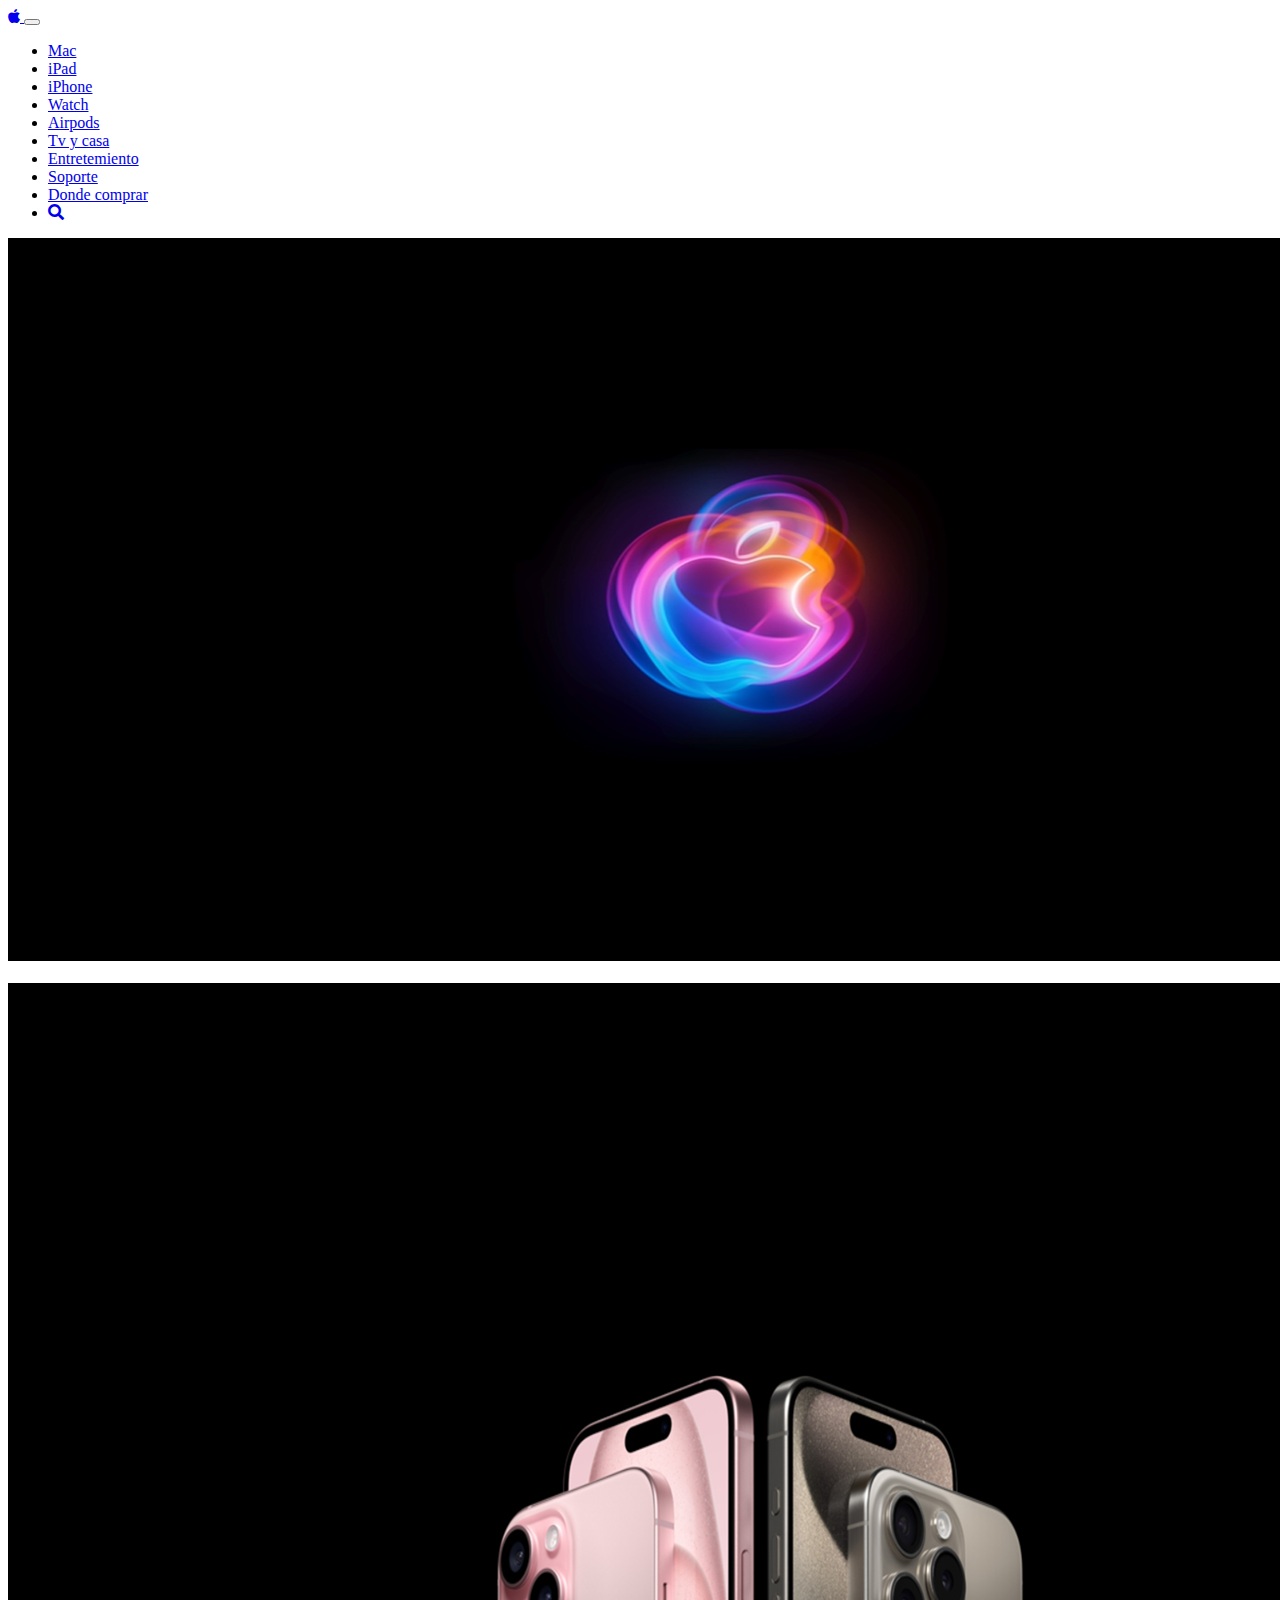
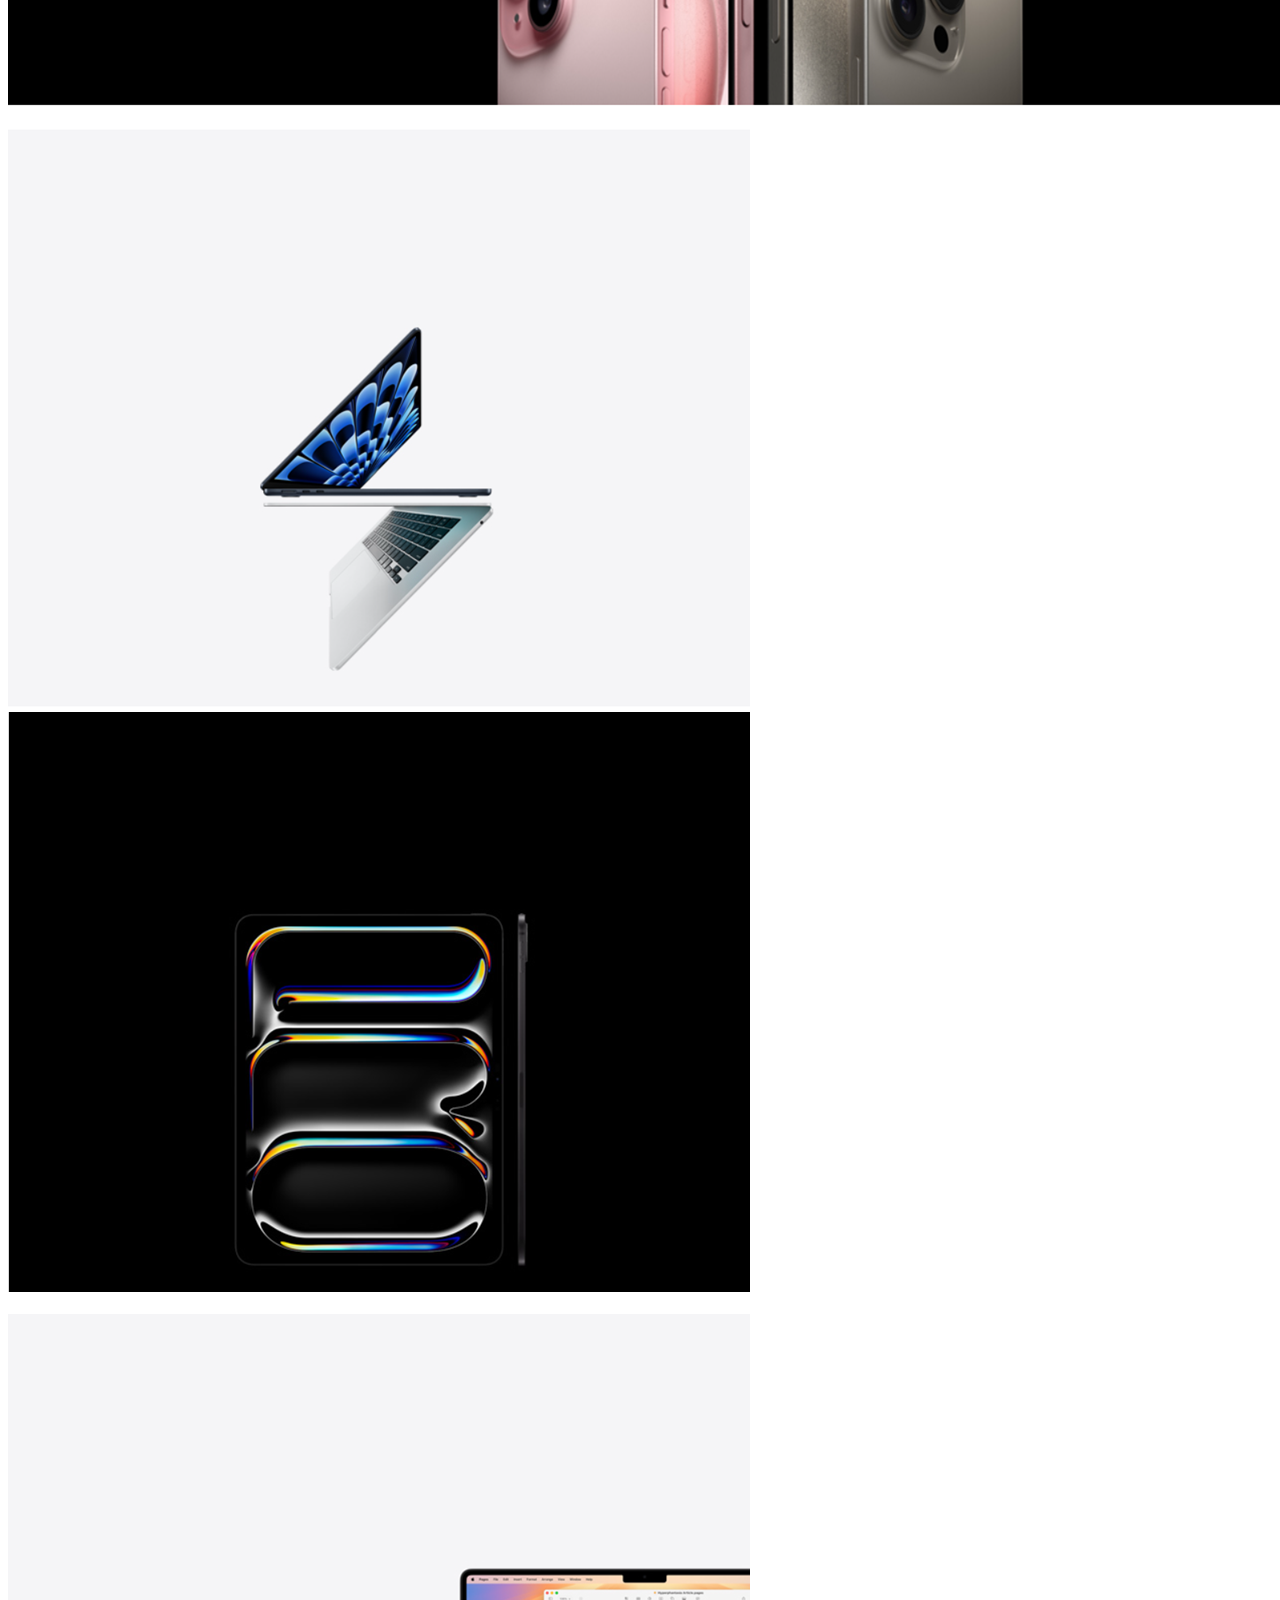
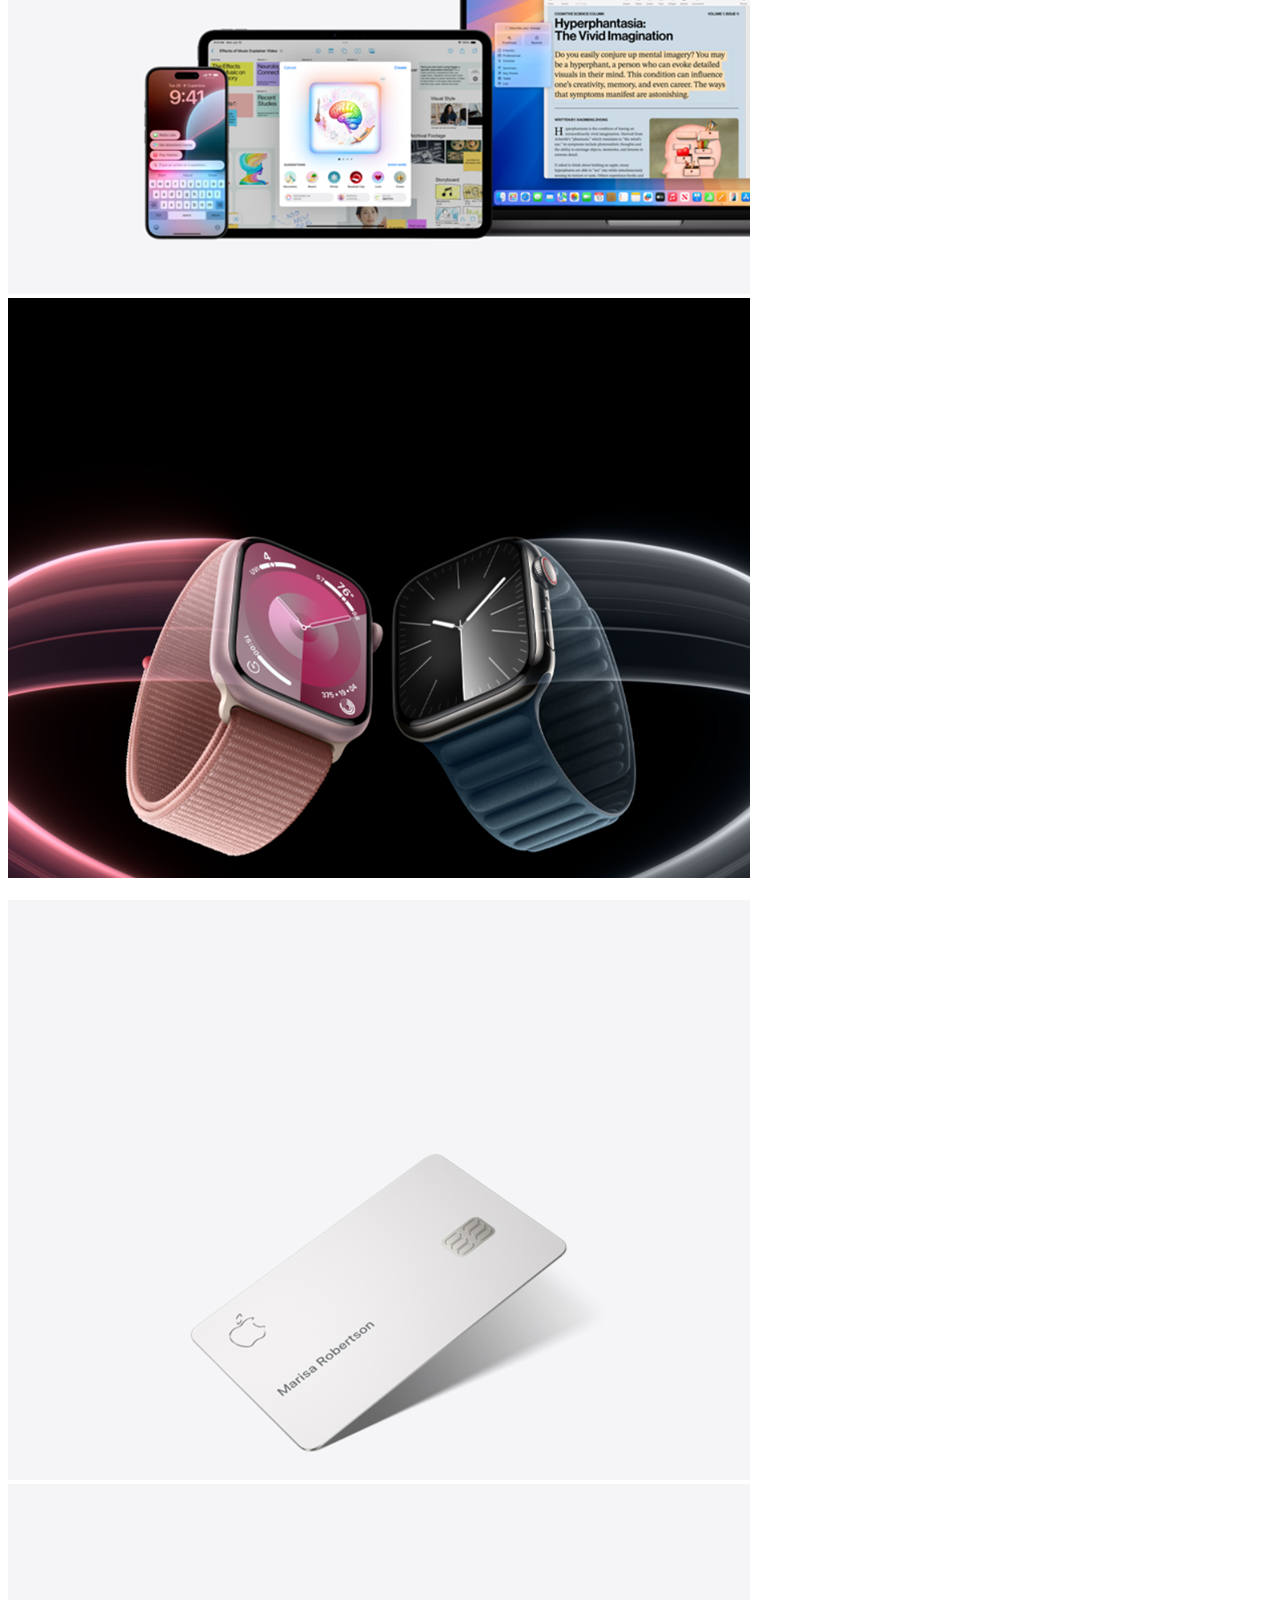
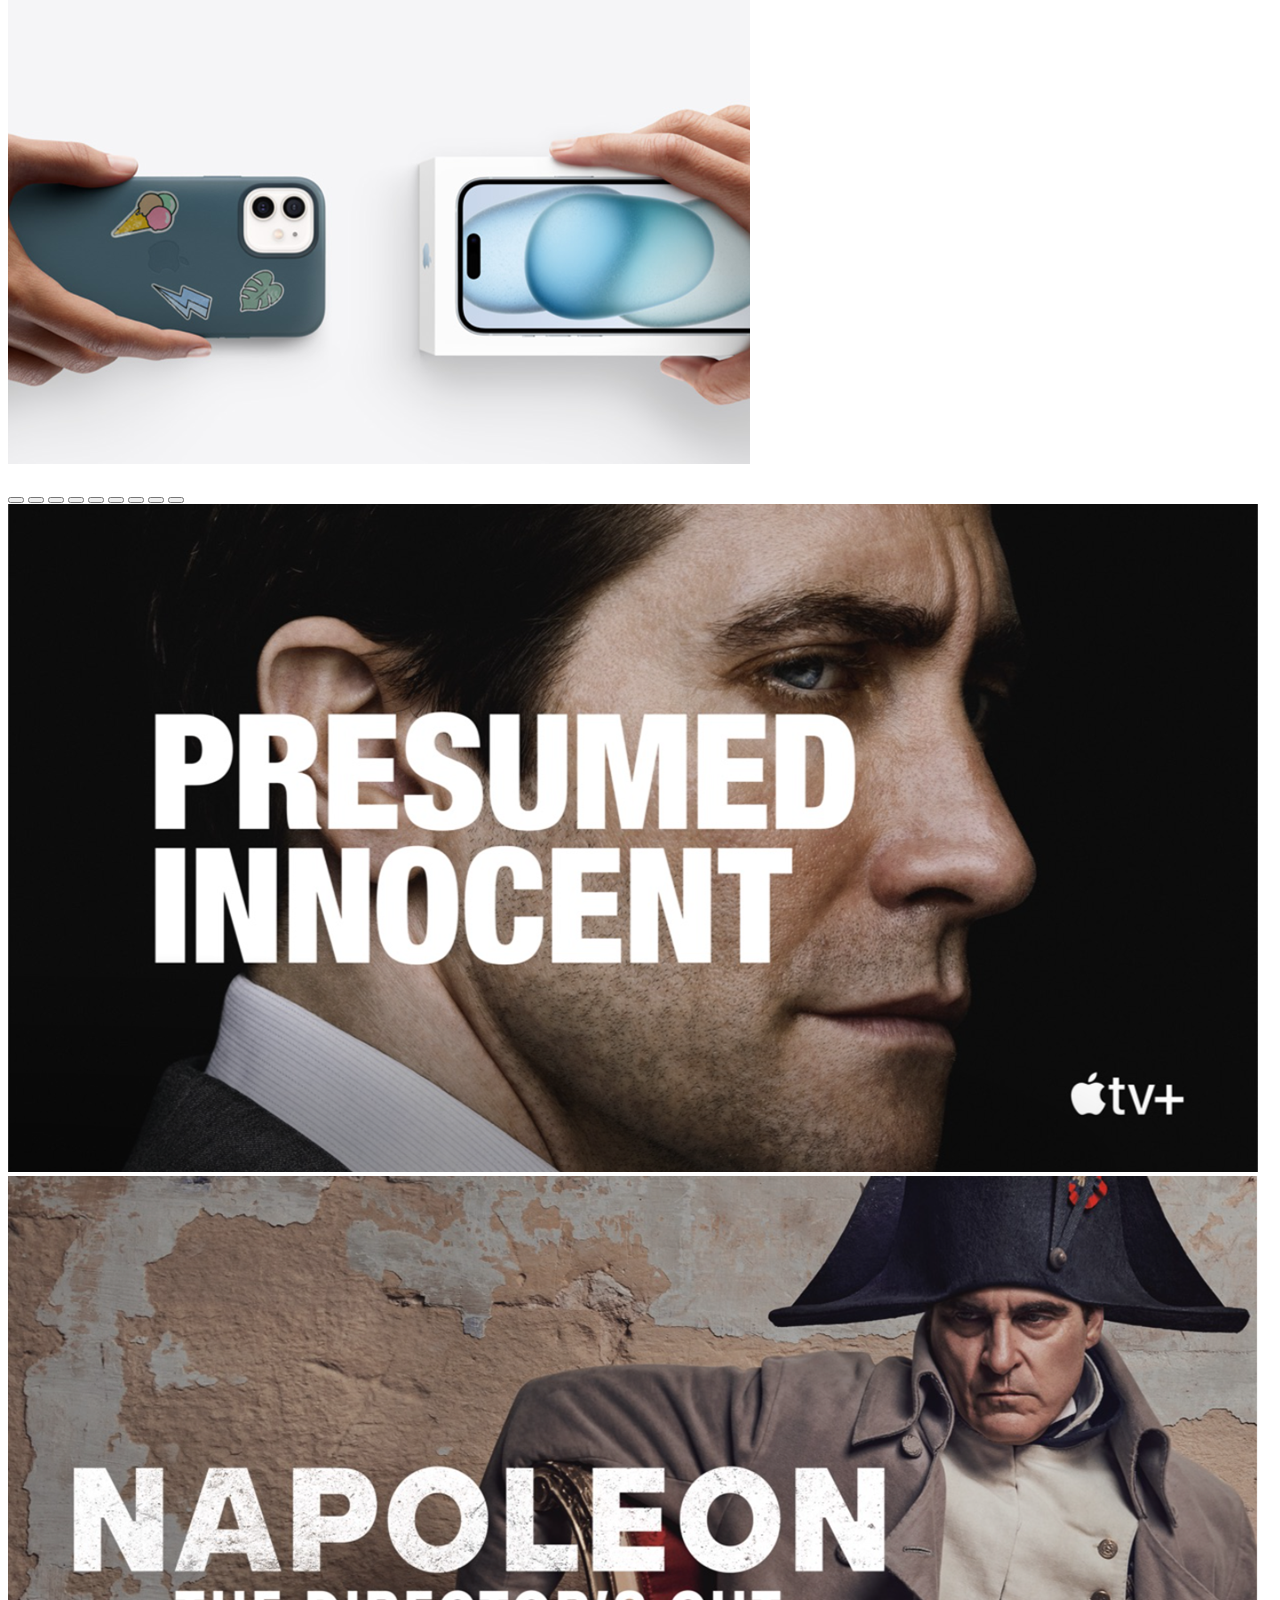
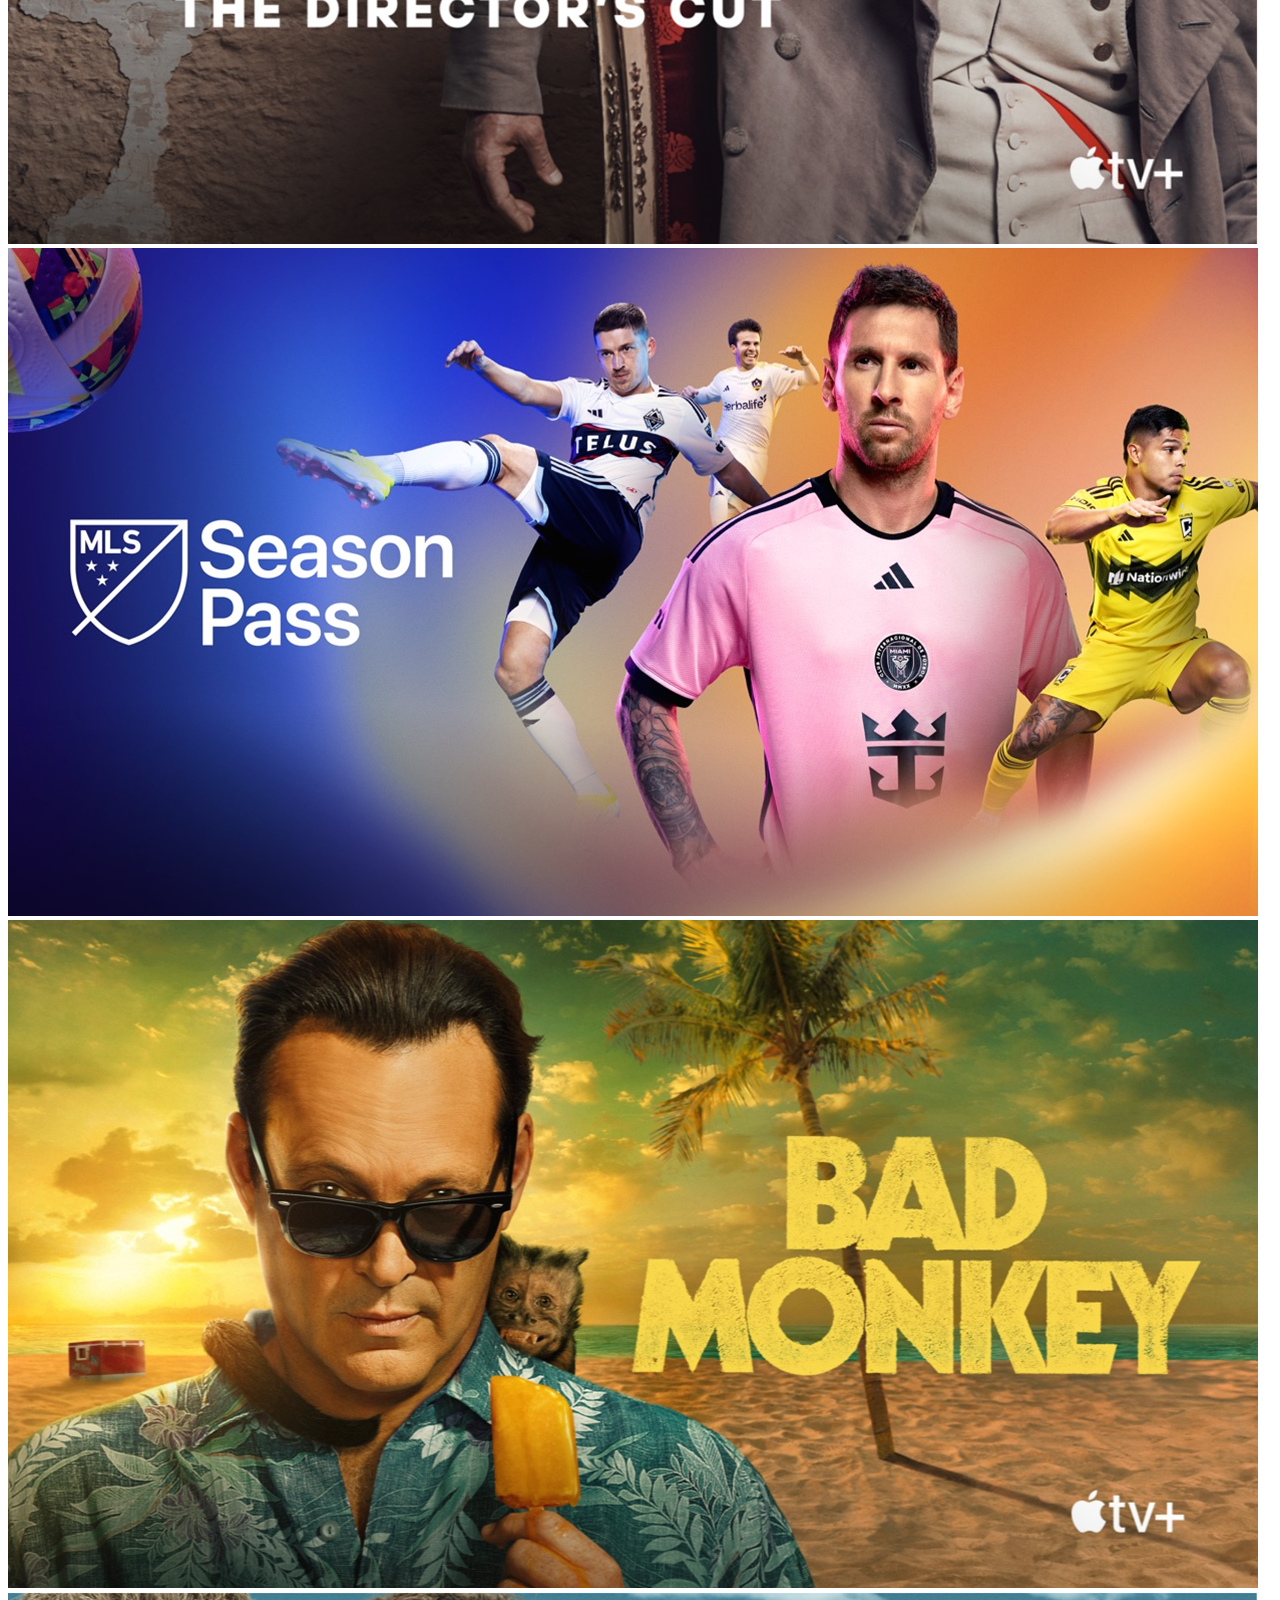
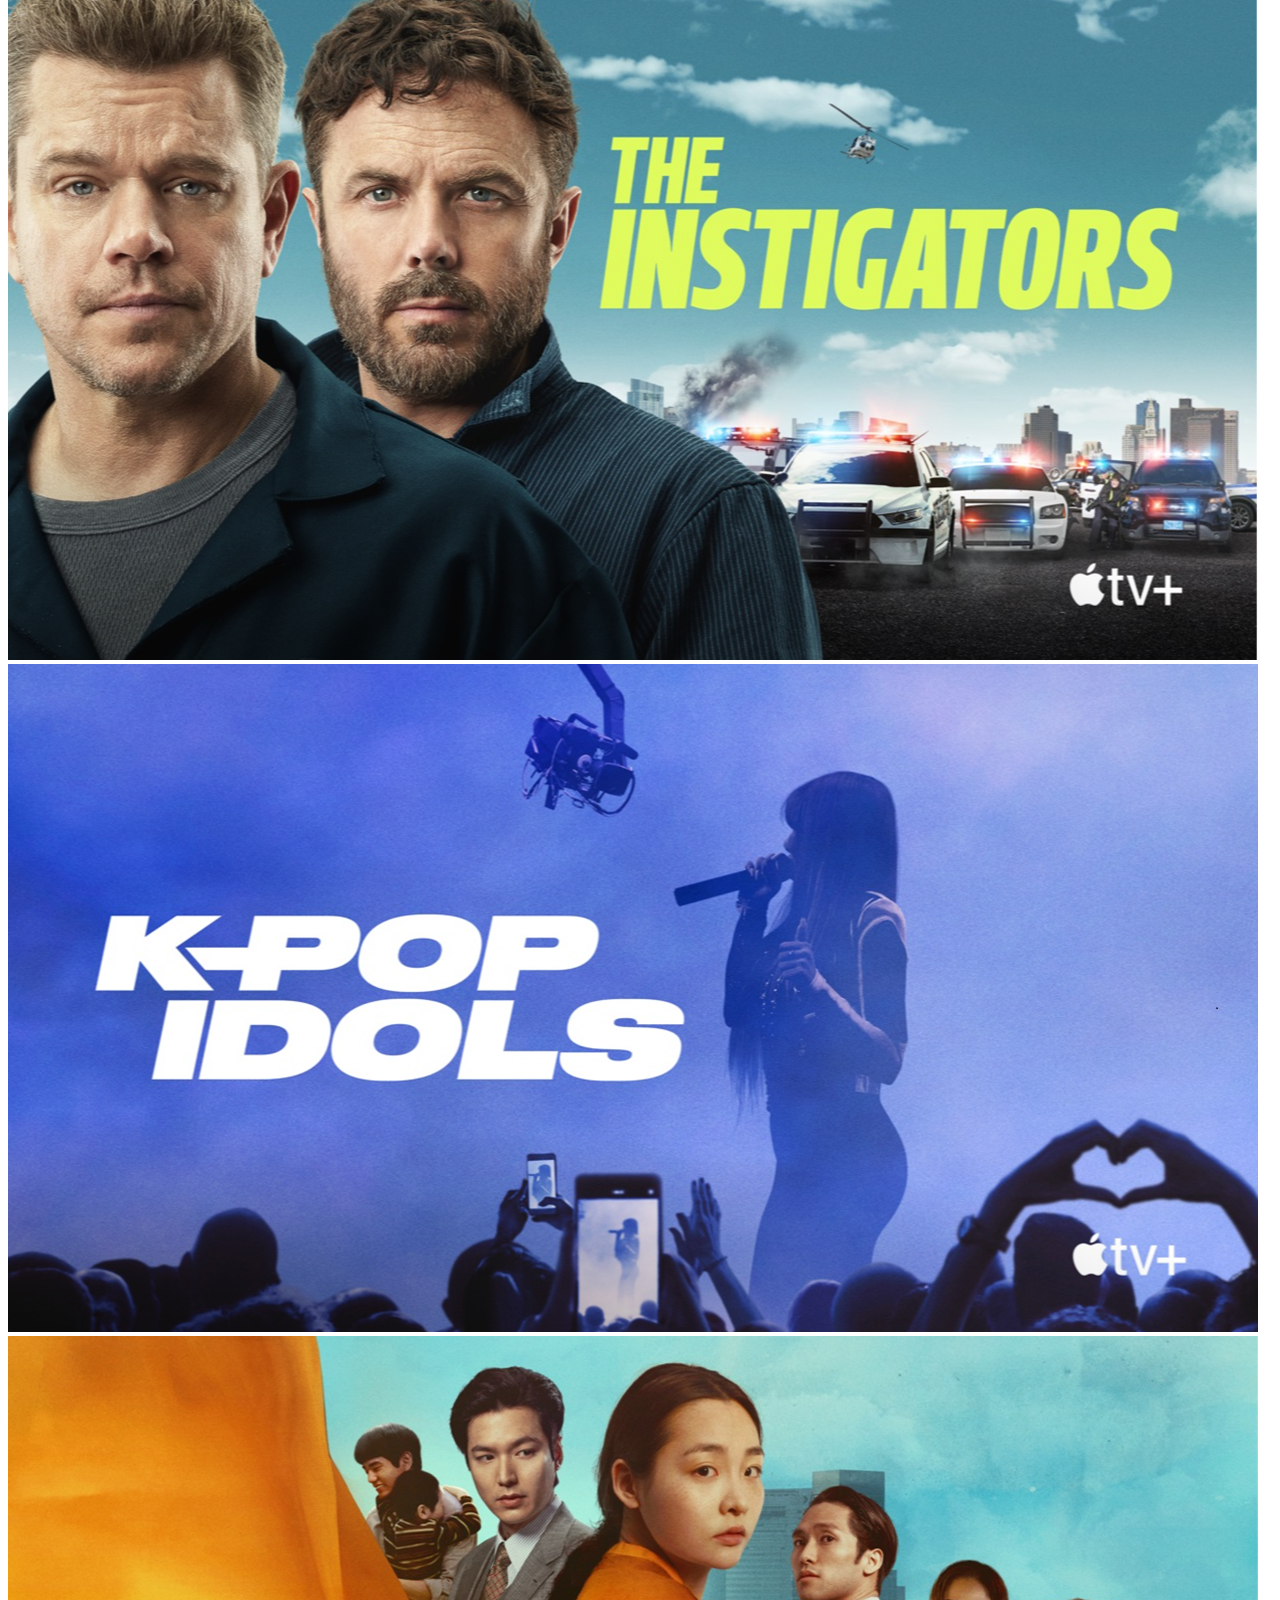
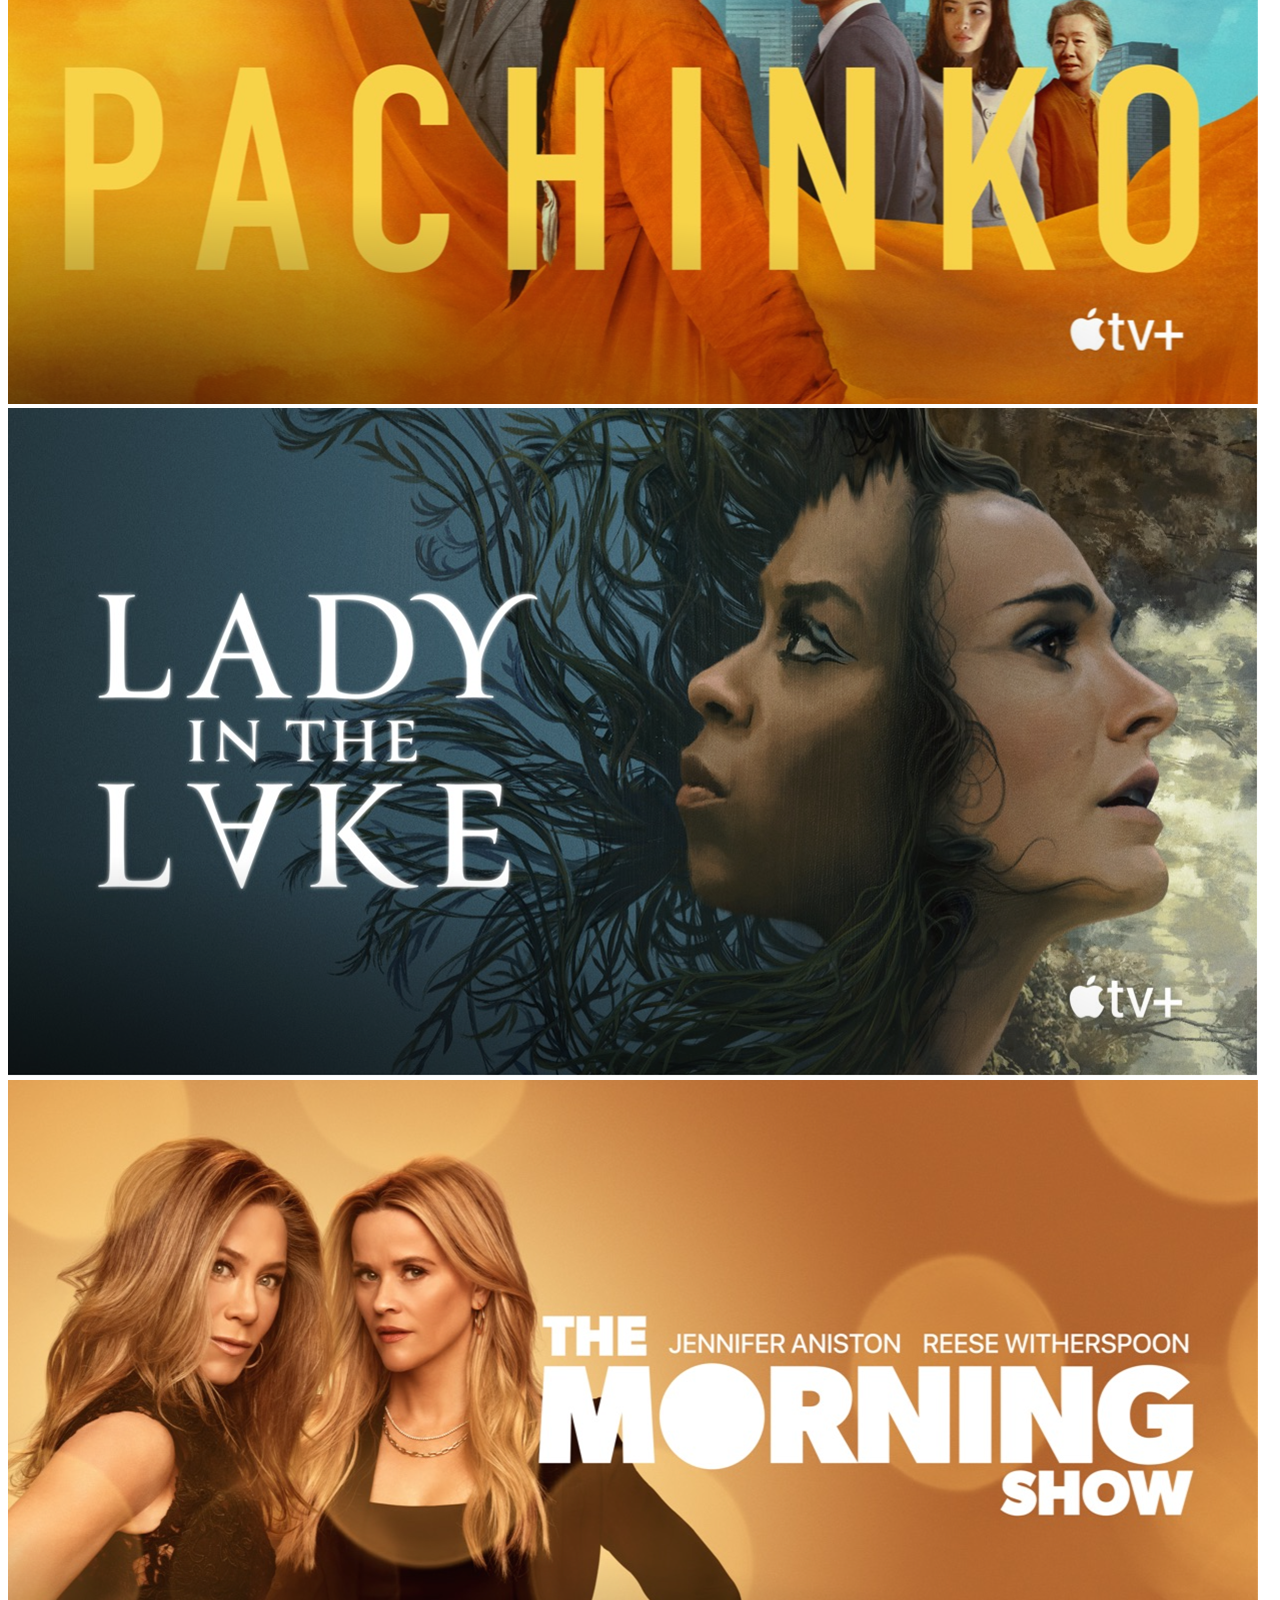
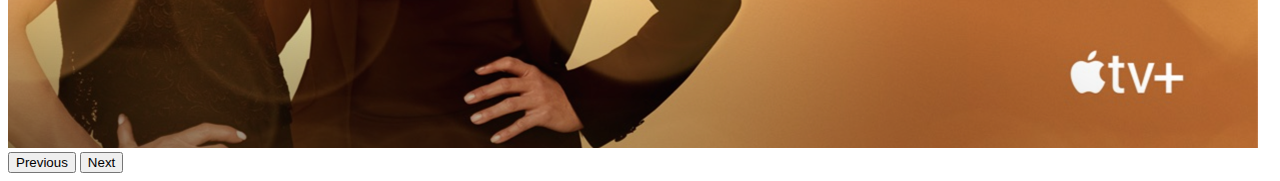
==== index.html @ 85bacf7d "first commit" ====
<!doctype html>
<html lang="en">
    <head>
        <!-- Required meta tags -->
        <meta charset="utf-8">
        <meta name="viewport" content="width=device-width, initial-scale=1">

        <!-- Bootstrap CSS -->
        <link
            href="https://cdn.jsdelivr.net/npm/bootstrap@5.0.2/dist/css/bootstrap.min.css"
            rel="stylesheet"
            integrity="sha384-EVSTQN3/azprG1Anm3QDgpJLIm9Nao0Yz1ztcQTwFspd3yD65VohhpuuCOmLASjC"
            crossorigin="anonymous">
        <link rel="stylesheet"
            href="https://use.fontawesome.com/releases/v5.12.1/css/all.css"
            crossorigin="anonymous">
        <title>Apple</title>
    </head>
    <body>
        <!-- creo el navbar  -->
        <div class="container-fluid bg-dark">
            <div class="row">
                <div class="col">
                    <div class="d-flex justify-content-center">
                        <nav
                            class="navbar navbar-expand-lg navbar-dark bg-dark">
                            <a class="navbar-brand" href="#"><i
                                    class="fab fa-apple "></i>
                            </a>
                            <button class="navbar-toggler" type="button"
                                data-bs-toggle="collapse"
                                data-bs-target="#navbarSupportedContent"
                                aria-controls="navbarSupportedContent"
                                aria-expanded="false"
                                aria-label="Toggle navigation">
                                <span class="navbar-toggler-icon"></span>
                            </button>
                            <div class="collapse navbar-collapse"
                                id="navbarSupportedContent">
                                <ul class="navbar-nav me-auto mb-2 mb-lg-0">

                                    <li class="nav-item ">
                                        <a class="nav-link" href="#">Mac</a>
                                    </li>
                                    <li class="nav-item">
                                        <a class="nav-link" href="#">iPad</a>
                                    </li>
                                    <li class="nav-item">
                                        <a class="nav-link" href="#">iPhone</a>
                                    </li>
                                    <li class="nav-item">
                                        <a class="nav-link" href="#">Watch</a>
                                    </li>
                                    <li class="nav-item">
                                        <a class="nav-link" href="#">Airpods</a>
                                    </li>
                                    <li class="nav-item">
                                        <a class="nav-link" href="#">Tv y casa
                                        </a>
                                    </li>
                                    <li class="nav-item">
                                        <a class="nav-link"
                                            href="#">Entretemiento </a>
                                    </li>
                                    <li class="nav-item">
                                        <a class="nav-link" href="#">Soporte</a>
                                    </li>
                                    <li class="nav-item">
                                        <a class="nav-link" href="#">Donde
                                            comprar </a>
                                    </li>
                                    <li class="nav-item">
                                        <a class="nav-link" href="#"><i
                                                class="fas fa-search"></i> </a>
                                    </li>

                                </nav>
                            </div>
                        </div>
                </div>
            </div>
            <div class="container-fluid bg-dark">
                <div class="row">
                    <div class="col">
                        <div class="d-flex justify-content-start">
                            <img src="./assents/apple.png" class="img-fluid mx-auto d-block"
                            alt="..."><!-- buscar video -->
                        </div>
                    </div>
                </div>
                    <br>
                    <div class="row">
                        <div class="col">
                            <div class="d-flex justify-content-start">
                                <img src="./assents/fila1.png"  class="img-fluid mx-auto d-block "
                                alt="...">
                            </div>
                        </div>
                    </div>
                    <br>
                    <div class="row">
                        <div class="col-6">
                            <div class="d-flex justify-content-start">
                                <img src="./assents/fila2 col2.png"  class="img-fluid mx-auto d-block "
                                alt="...">
                            </div>
                        </div>
                        <div class="col-6">
                            <div class="d-flex justify-content-center">
                                <img src="./assents/fila 2 col-1.png"  class="img-fluid mx-auto d-block "
                                alt="...">

                            </div>
                        </div>
                    </div>
                    <br>
                    <div class="row">
                        <div class="col-6">
                            <div class="d-flex justify-content-start">
                                <img src="./assents/fila3-col1.png"  class="img-fluid mx-auto d-block "
                                alt="...">
                            </div>
                        </div>
                        <div class="col-6">
                            <div class="d-flex justify-content-center">
                                <img src="./assents/fila 3-col2.png"  class="img-fluid mx-auto d-block "
                                alt="...">

                            </div>
                        </div>
                    </div>
                    
                    <br>
                    <div class="row">
                        <div class="col-6">
                            <div class="d-flex justify-content-start">
                                <img src="./assents/fila 4col1.png"  class="img-fluid mx-auto d-block "
                                alt="...">
                            </div>
                        </div>
                        <div class="col-6">
                            <div class="d-flex justify-content-center">
                                <img src="./assents/fila 4col-2.png"  class="img-fluid mx-auto d-block "
                                alt="...">

                            </div>
                        </div>
                    </div>
                    <br>
                    <div class="row">
                        <div class="col">
                            <div id="carouselExampleIndicators" class="carousel slide" data-bs-ride="carousel">
                                <div class="carousel-indicators">
                                  <button type="button" data-bs-target="#carouselExampleIndicators" data-bs-slide-to="0" class="active" aria-current="true" aria-label="Slide 1"></button>
                                  <button type="button" data-bs-target="#carouselExampleIndicators" data-bs-slide-to="1" aria-label="Slide 2"></button>
                                  <button type="button" data-bs-target="#carouselExampleIndicators" data-bs-slide-to="2" aria-label="Slide 3"></button>
                                  <button type="button" data-bs-target="#carouselExampleIndicators" data-bs-slide-to="3" aria-label="Slide 4"></button>
                                  <button type="button" data-bs-target="#carouselExampleIndicators" data-bs-slide-to="4" aria-label="Slide 5"></button>
                                  <button type="button" data-bs-target="#carouselExampleIndicators" data-bs-slide-to="5" aria-label="Slide 6"></button>
                                  <button type="button" data-bs-target="#carouselExampleIndicators" data-bs-slide-to="6" aria-label="Slide 7"></button>
                                  <button type="button" data-bs-target="#carouselExampleIndicators" data-bs-slide-to="7" aria-label="Slide 8"></button>
                                  <button type="button" data-bs-target="#carouselExampleIndicators" data-bs-slide-to="8" aria-label="Slide 9"></button>
                                  
                                </div>
                                <div class="carousel-inner">
                                  <div class="carousel-item active">
                                    <img src="./assents/fila5-1.png" class="mx-auto d-block " alt="...">
                                  </div>
                                  <div class="carousel-item">
                                    <img src="./assents/fila5-2.png" class="mx-auto d-block " alt="...">
                                  </div>
                                  <div class="carousel-item">
                                    <img src="./assents/fila5-3.png" class="mx-auto d-block " alt="...">
                                  </div>
                                  <div class="carousel-item">
                                    <img src="./assents/fila 5-4.png" class="mx-auto d-block " alt="...">
                                  </div>
                                  <div class="carousel-item">
                                    <img src="./assents/fila5 -5.png" class="mx-auto d-block " alt="...">
                                  </div>
                                  <div class="carousel-item">
                                    <img src="./assents/fila5 -6.png" class="mx-auto d-block " alt="...">
                                  </div>
                                  <div class="carousel-item">
                                    <img src="./assents/fila5 -7.png" class="mx-auto d-block " alt="...">
                                  </div>
                                  <div class="carousel-item">
                                    <img src="./assents/fila5 -8.png" class="mx-auto d-block " alt="...">
                                  </div>
                                  <div class="carousel-item">
                                    <img src="./assents/fila5 -9.png" class="mx-auto d-block " alt="...">
                                  </div>
                                </div>
                                <button class="carousel-control-prev" type="button" data-bs-target="#carouselExampleIndicators" data-bs-slide="prev">
                                  <span class="carousel-control-prev-icon" aria-hidden="true"></span>
                                  <span class="visually-hidden">Previous</span>
                                </button>
                                <button class="carousel-control-next" type="button" data-bs-target="#carouselExampleIndicators" data-bs-slide="next">
                                  <span class="carousel-control-next-icon" aria-hidden="true"></span>
                                  <span class="visually-hidden">Next</span>
                                </button>
                              </div>
                        </div>
                    </div>
                </div>

            </div>
        </div>
    </div>    

        <!-- Optional JavaScript; choose one of the two! -->

        <!-- Option 1: Bootstrap Bundle with Popper -->
        <script
            src="https://cdn.jsdelivr.net/npm/bootstrap@5.0.2/dist/js/bootstrap.bundle.min.js"
            integrity="sha384-MrcW6ZMFYlzcLA8Nl+NtUVF0sA7MsXsP1UyJoMp4YLEuNSfAP+JcXn/tWtIaxVXM"
            crossorigin="anonymous"></script>

        <!-- Option 2: Separate Popper and Bootstrap JS -->
        <!--
    <script src="https://cdn.jsdelivr.net/npm/@popperjs/core@2.9.2/dist/umd/popper.min.js" integrity="sha384-IQsoLXl5PILFhosVNubq5LC7Qb9DXgDA9i+tQ8Zj3iwWAwPtgFTxbJ8NT4GN1R8p" crossorigin="anonymous"></script>
    <script src="https://cdn.jsdelivr.net/npm/bootstrap@5.0.2/dist/js/bootstrap.min.js" integrity="sha384-cVKIPhGWiC2Al4u+LWgxfKTRIcfu0JTxR+EQDz/bgldoEyl4H0zUF0QKbrJ0EcQF" crossorigin="anonymous"></script>
    -->
    </body>
</html>
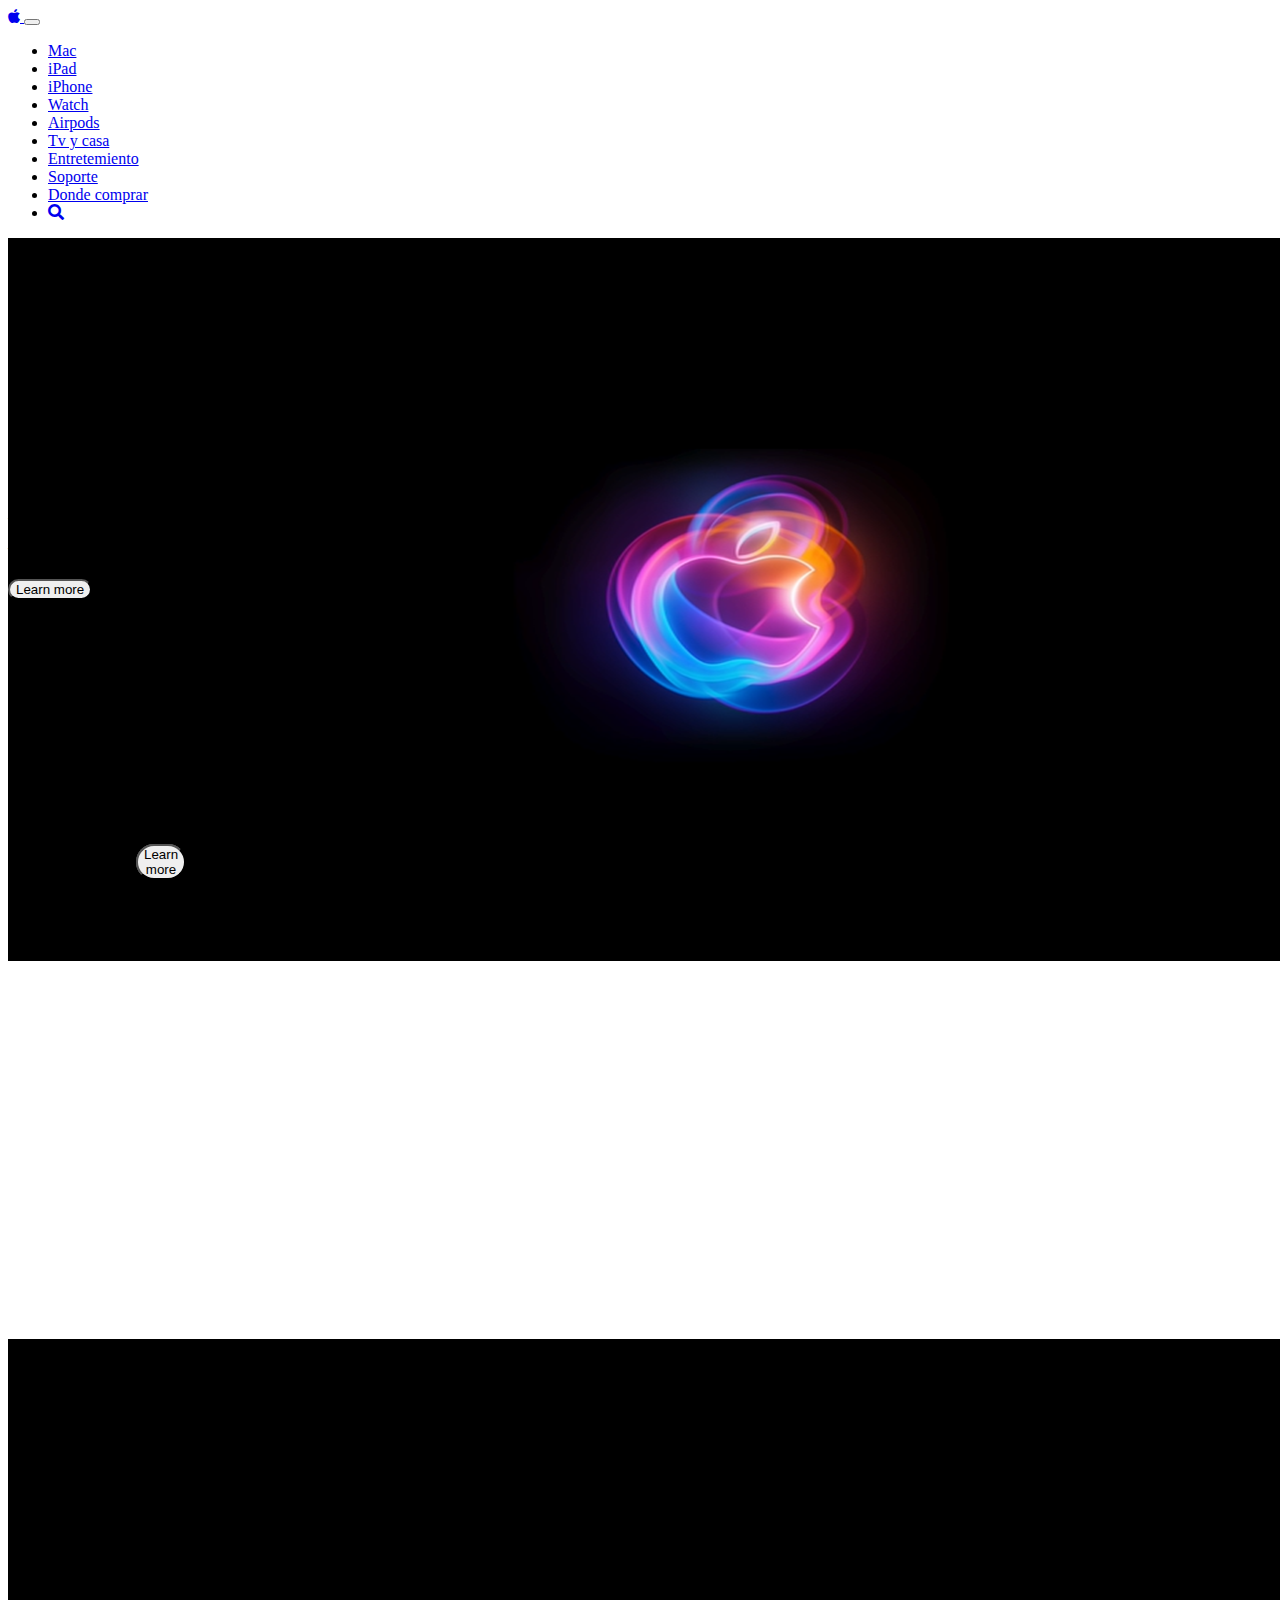
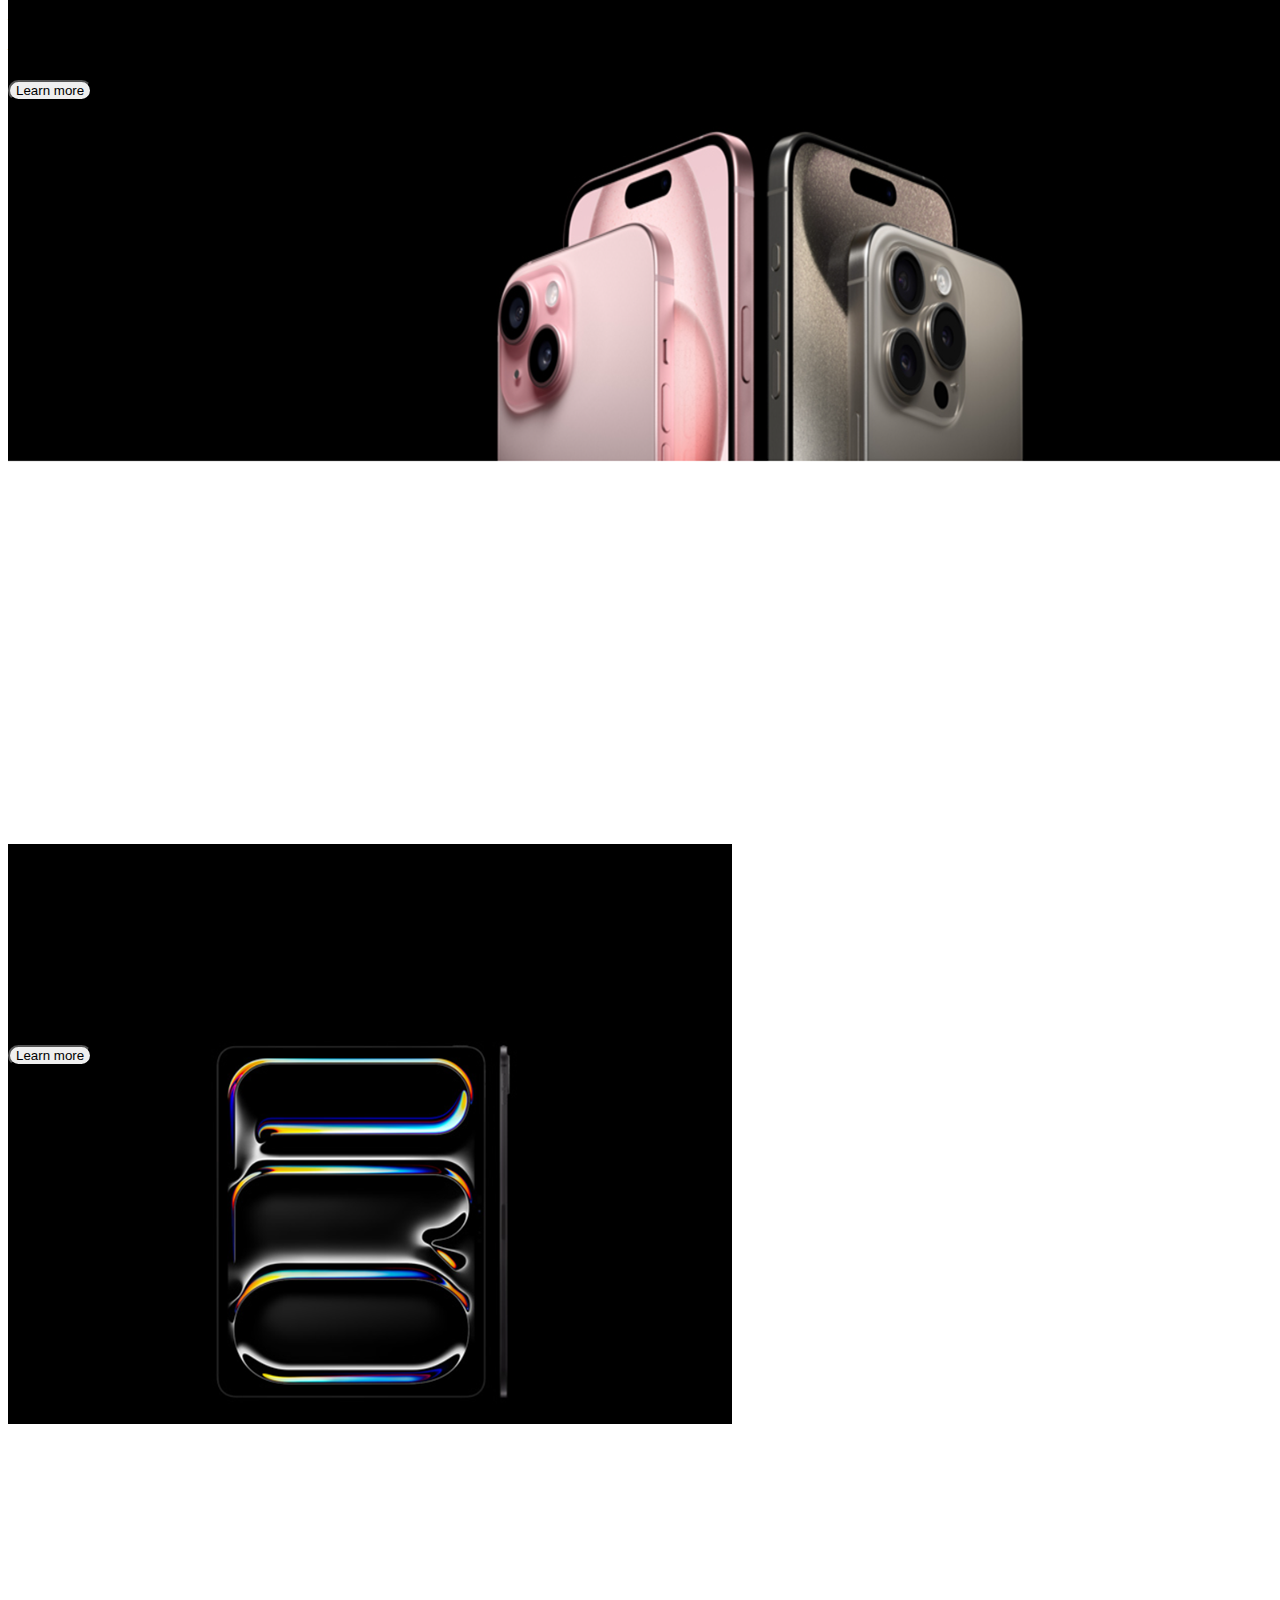
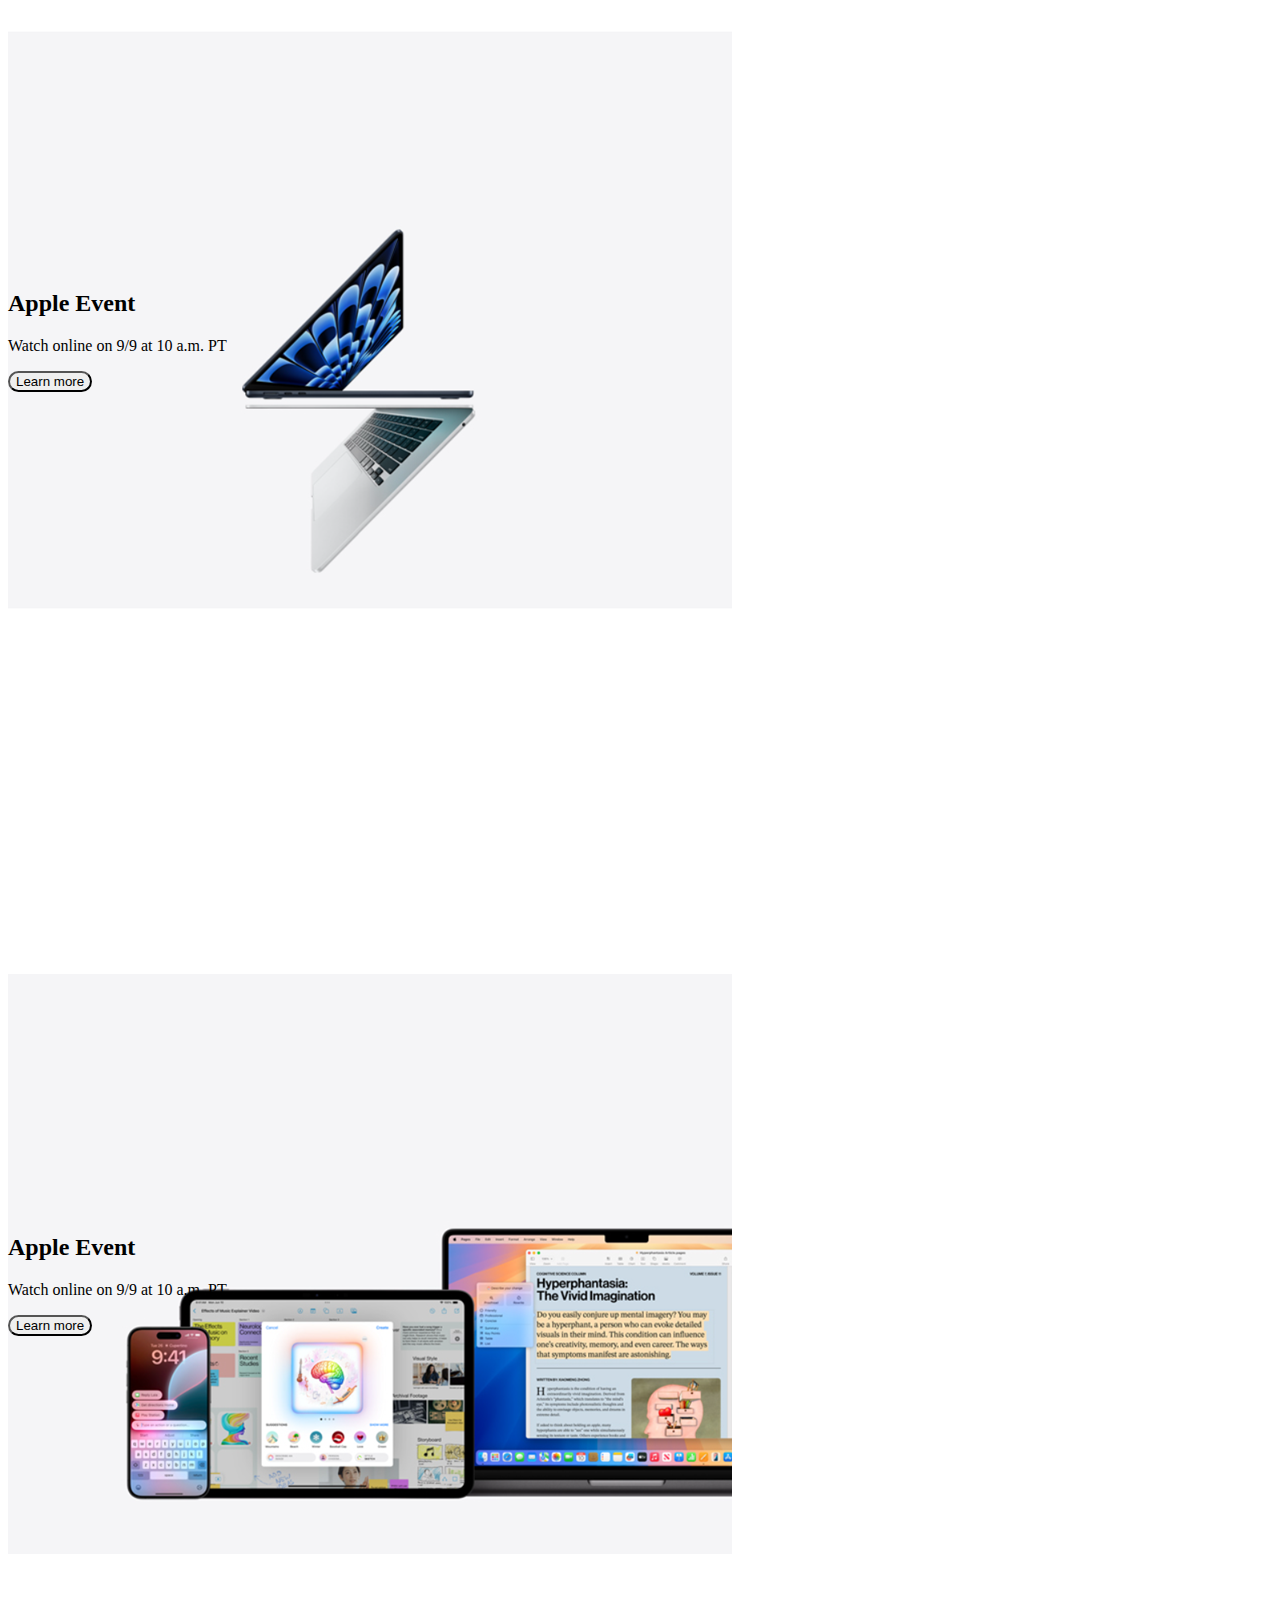
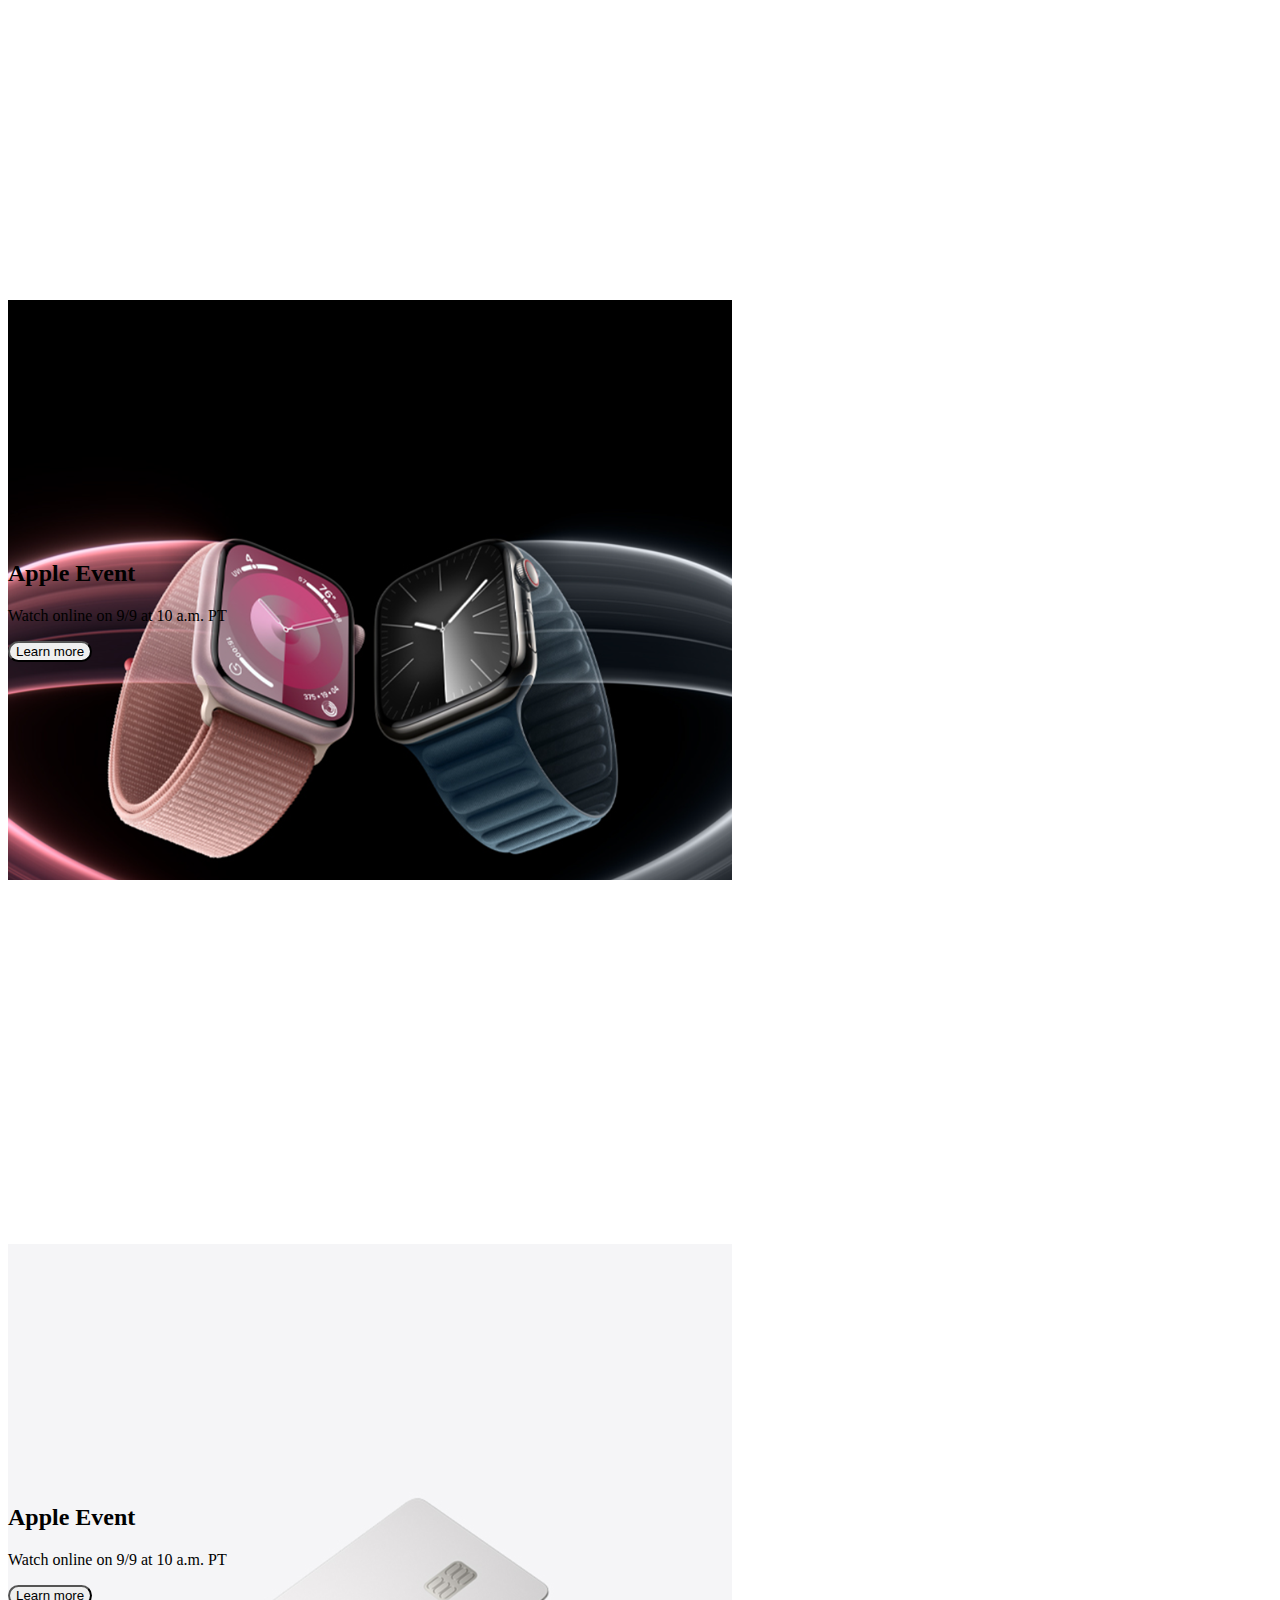
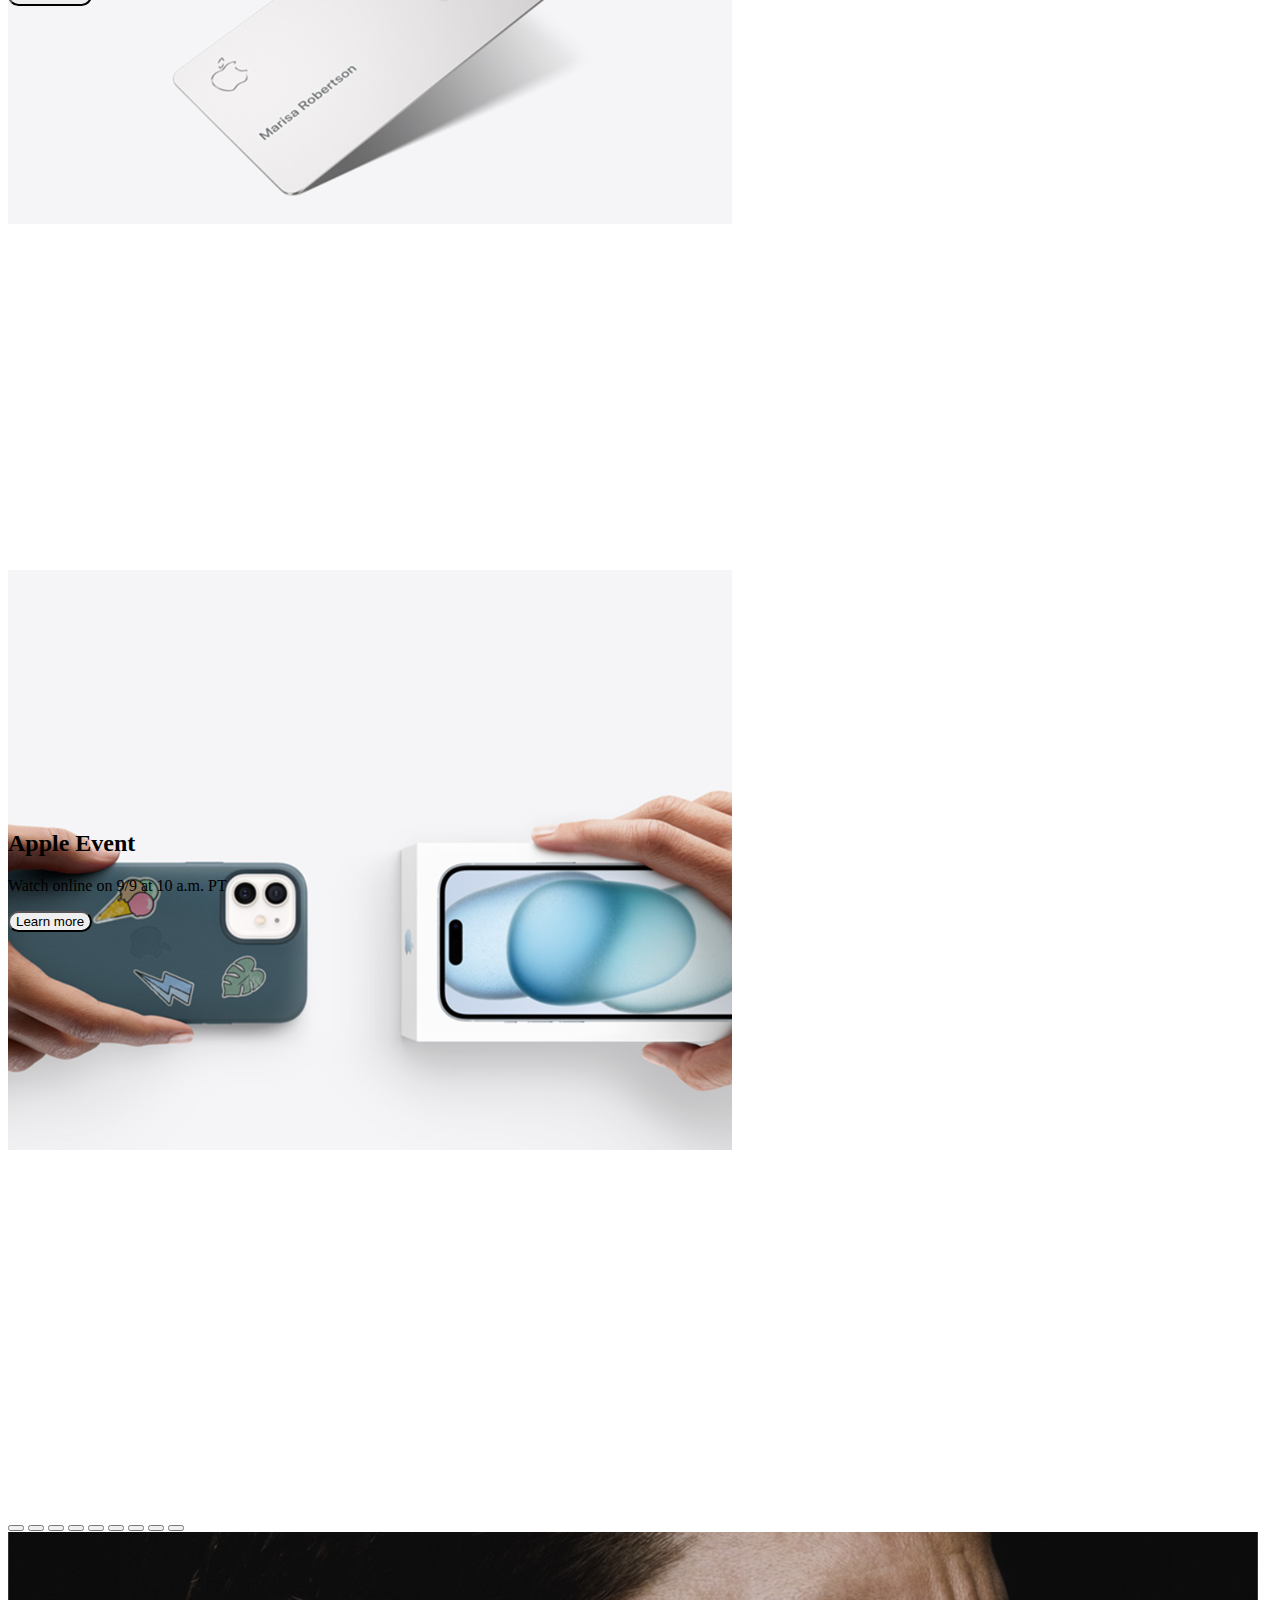
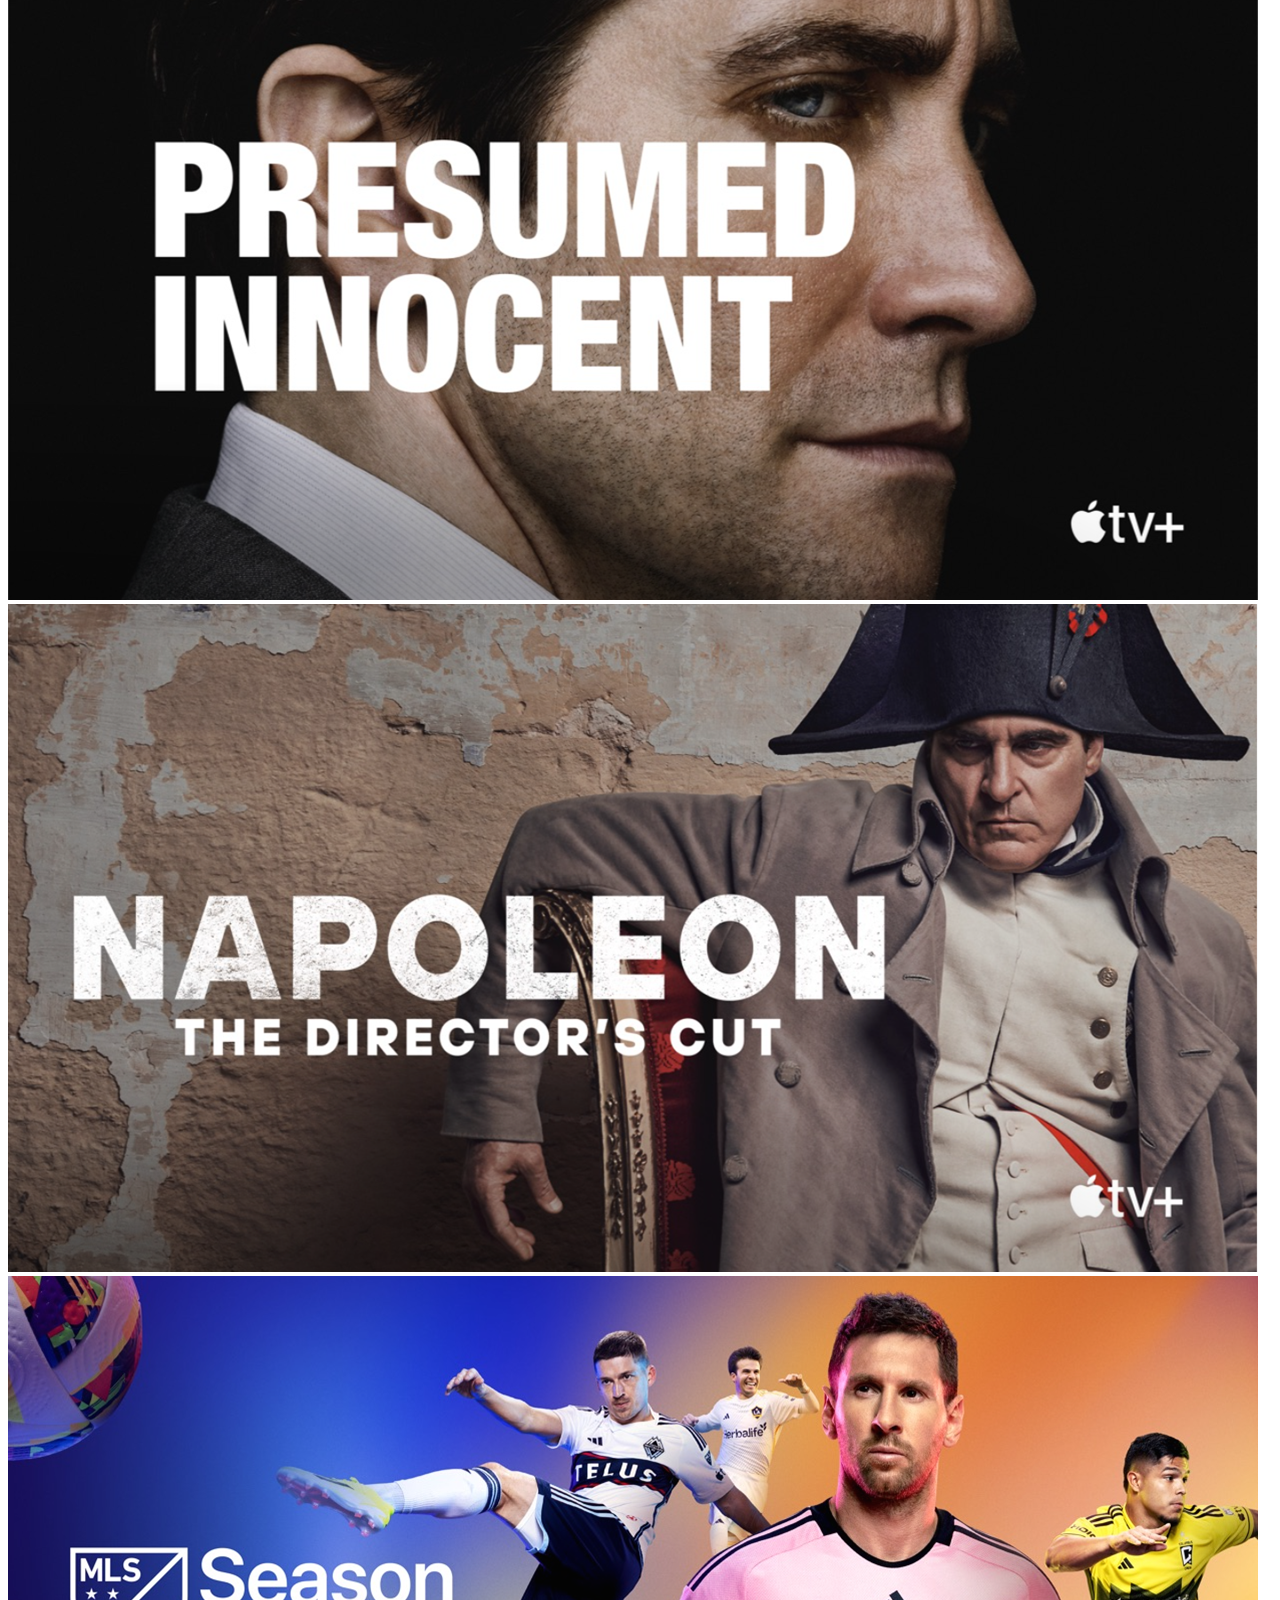
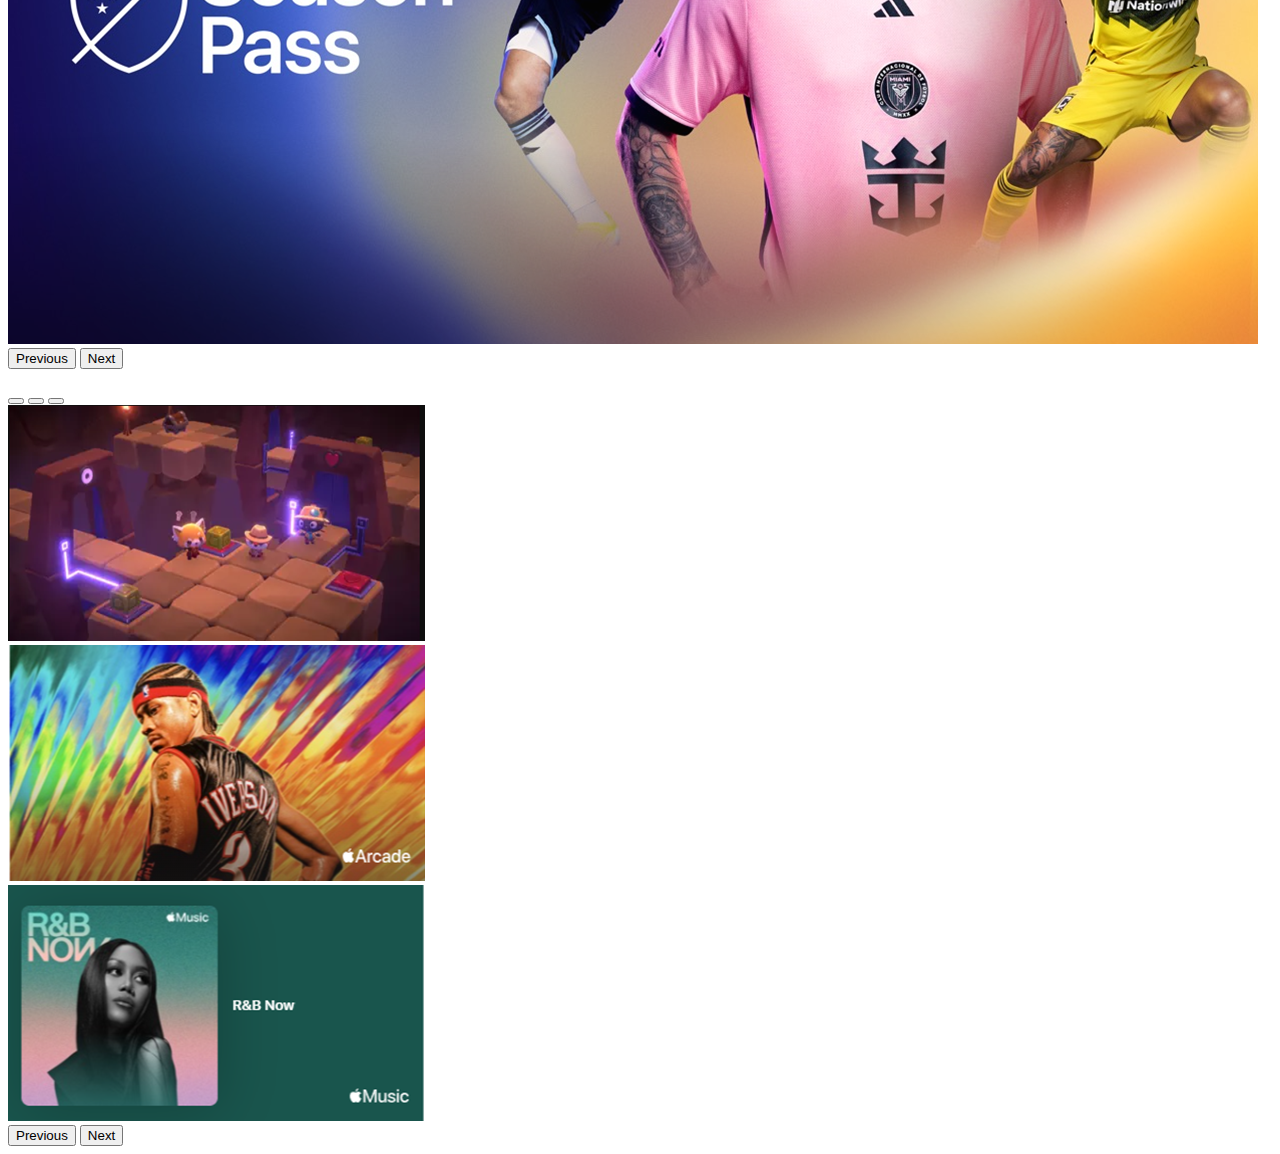
==== commit 0b5c896c: "proyecto final" ====
--- a/index.html
+++ b/index.html
@@ -14,12 +14,14 @@
         <link rel="stylesheet"
             href="https://use.fontawesome.com/releases/v5.12.1/css/all.css"
             crossorigin="anonymous">
+        <link rel="stylesheet" href="./style.css">
+        <link rel="shortcut icon" href type="image/x-icon">
         <title>Apple</title>
     </head>
     <body>
         <!-- creo el navbar  -->
         <div class="container-fluid bg-dark">
-            <div class="row">
+            <div class="row"><!--   inicio fila 1 -->
                 <div class="col">
                     <div class="d-flex justify-content-center">
                         <nav
@@ -39,7 +41,8 @@
                                 id="navbarSupportedContent">
                                 <ul class="navbar-nav me-auto mb-2 mb-lg-0">
 
-                                    <li class="nav-item ">
+                                    <li
+                                        class="nav-item "><!-- agrego elementos en el menu -->
                                         <a class="nav-link" href="#">Mac</a>
                                     </li>
                                     <li class="nav-item">
@@ -77,136 +80,409 @@
                                 </nav>
                             </div>
                         </div>
+                    </div>
                 </div>
+            </div><!--   fin fila 1 -->
+            <div class="container-fluid bg-write">
+                <div class="row "><!--   inicio fila 2 -->
+                    <div class="col-12">
+                        <div
+                            class="d-flex justify-content-center fondo posicion left "><!-- posicion left -->
+                            <div class="position-relative text-center ">
+                                <div
+                                    class="position-relative top-100 start-50 translate-middle  ">
+                                    <h2 class="text-white "> Apple Event </h2>
+                                    <p class="text-white ">Watch online on 9/9
+                                        at 10 a.m. PT</p>
+                                    <div class="d-flex justify-content-center">
+                                        <button type="button"
+                                            class="btn btn-primary boton-border">Learn
+                                            more</button>
+                                    </div>
+                                </div>
+                            </div>
+                        </div>
+
+                    </div>
+                </div> <!--   fin fila 2 -->
+                <br>
+                <div class="row"><!--   inicio fila 3 -->
+                    <div class="col-12">
+                        <div
+                            class="d-flex justify-content-center fondo1 posicion left  "><!-- posicion left -->
+                            <div class="position-relative text-center ">
+                                <div
+                                    class="position-relative top-0 start-50 translate-middle  ">
+                                    <h2 class="text-white "> Apple Event </h2>
+                                    <p class="text-white ">Watch online on 9/9
+                                        at 10 a.m. PT</p>
+                                    <div class="d-flex justify-content-center">
+                                        <button type="button"
+                                            class="btn btn-primary boton-border">Learn
+                                            more</button>
+                                    </div>
+                                </div>
+                            </div>
+                        </div>
+                    </div>
+                </div><!--   fin fila 3 -->
+                <div class="row"><!--   inicio fila 4 -->
+                    <div class="col-6">
+                        <div
+                            class="d-flex justify-content-center fondo3 ">
+                            <div class="position-relative text-center ">
+                                <div
+                                    class="position-relative top-0 start-50 translate-middle  ">
+                                    <h2 class="text-white "> iPad Pro
+                                        11-inch</h2>
+                                    <p class="text-white ">From $999or
+                                        $83.25/mo. per month for 12 mo. months
+                                        Footnote *</p>
+                                    <div
+                                        class="d-flex justify-content-center">
+                                        <button type="button"
+                                            class="btn btn-primary boton-border">Learn
+                                            more</button>
+                                    </div>
+                                </div>
+                            </div>
+                        </div>
+                    </div>                
+                    <div class="col-6">
+                        <div
+                            class="d-flex justify-content-start fondo4 posicion left">
+                            <div class="position-relative text-center ">
+                                <div
+                                    class="position-relative top-0 start-50 translate-middle  ">
+                                    <h2 class="text-white "> Apple Event
+                                    </h2>
+                                    <p class="text-white ">Watch online on
+                                        9/9 at 10 a.m. PT</p>
+                                    <div
+                                        class="d-flex justify-content-center">
+                                        <button type="button"
+                                            class="btn btn-primary boton-border">Learn
+                                            more</button>
+                                    </div>
+                                </div>
+                            </div>
+                        </div>
+                    </div>
+                </div><!--   fin fila 4 -->
+                    <br>                    
+                <div class="row"><!--   inicio fila 4 -->
+                    <div class="col-6">
+                        <div class="d-flex justify-content-start fondo5 posicion left">
+                            <div class="position-relative text-center ">
+                                <div class="position-relative top-0 start-50 translate-middle  ">
+                                        <h2 class="text-white "> Apple Event </h2>
+                                        <p class="text-white ">Watch online on 9/9 at 10 a.m. PT</p>
+                                        <div class="d-flex justify-content-center">
+                                            <button type="button"
+                                                class="btn btn-primary boton-border ">Learn
+                                                more</button>
+                                        </div>
+                                </div>
+                            </div>
+                        </div>
+                    </div>
+                        <div class="col-6">
+                            <div
+                                class="d-flex justify-content-start fondo6 posicion left">
+                                <div class="position-relative text-center ">
+                                    <div
+                                        class="position-relative top-0 start-50 translate-middle  ">
+                                        <h2 class="text-white "> Apple Event
+                                        </h2>
+                                        <p class="text-white ">Watch online
+                                            on 9/9 at 10 a.m. PT</p>
+                                        <div
+                                            class="d-flex justify-content-center">
+                                            <button type="button"
+                                                class="btn btn-primary boton-border">Learn
+                                                more</button>
+                                        </div>
+                                    </div>
+                                </div>
+                            </div>
+                        </div>
+                </div><!--   fin fila 3 -->
+                <br>
+                <div class="row"><!--   inicio fila 5 -->
+                    <div class="col-6">
+                        <div class="d-flex justify-content-start fondo7 posicion left">
+                            <div class="position-relative text-center ">
+                                <div class="position-relative top-0 start-50 translate-middle  ">
+                                    <h2 class="text-white "> Apple Event </h2>
+                                        <p class="text-white ">Watch online on 9/9 at 10 a.m. PT</p>
+                                        <div class="d-flex justify-content-center">
+                                            <button type="button" class="btn btn-primary boton-border">Learn more</button>
+                                        </div>
+                                </div>
+                            </div>
+                        </div>
+                    </div>
+                        <div class="col-6">
+                            <div
+                                class="d-flex justify-content-center fondo8 posicion left">
+                                <div class="position-relative text-center ">
+                                    <div
+                                        class="position-relative top-0 start-50 translate-middle  ">
+                                        <h2 class="text-white "> Apple Event
+                                        </h2>
+                                        <p class="text-white ">Watch online
+                                            on 9/9 at 10 a.m. PT</p>
+                                        <div
+                                            class="d-flex justify-content-center">
+                                            <button type="button"
+                                                class="btn btn-primary boton-border">Learn
+                                                more
+                                            </button>
+                                        </div>
+                                    </div>
+                                </div>
+
+                            </div>
+                        </div>
+                </div><!--   fin fila 4 -->
+                <br>
+                <div class="row"><!--   inicio fila 6 -->
+                    <div class="col-12">
+                            <div id="carouselExampleIndicators"
+                                class="carousel slide"
+                                data-bs-ride="carousel">
+                                <div class="carousel-indicators">
+                                    <button type="button"
+                                        data-bs-target="#carouselExampleIndicators"
+                                        data-bs-slide-to="0" class="active"
+                                        aria-current="true"
+                                        aria-label="Slide 1"></button>
+                                    <button type="button"
+                                        data-bs-target="#carouselExampleIndicators"
+                                        data-bs-slide-to="1"
+                                        aria-label="Slide 2"></button>
+                                    <button type="button"
+                                        data-bs-target="#carouselExampleIndicators"
+                                        data-bs-slide-to="2"
+                                        aria-label="Slide 3"></button>
+                                    <button type="button"
+                                        data-bs-target="#carouselExampleIndicators"
+                                        data-bs-slide-to="3"
+                                        aria-label="Slide 4"></button>
+                                    <button type="button"
+                                        data-bs-target="#carouselExampleIndicators"
+                                        data-bs-slide-to="4"
+                                        aria-label="Slide 5"></button>
+                                    <button type="button"
+                                        data-bs-target="#carouselExampleIndicators"
+                                        data-bs-slide-to="5"
+                                        aria-label="Slide 6"></button>
+                                    <button type="button"
+                                        data-bs-target="#carouselExampleIndicators"
+                                        data-bs-slide-to="6"
+                                        aria-label="Slide 7"></button>
+                                    <button type="button"
+                                        data-bs-target="#carouselExampleIndicators"
+                                        data-bs-slide-to="7"
+                                        aria-label="Slide 8"></button>
+                                    <button type="button"
+                                        data-bs-target="#carouselExampleIndicators"
+                                        data-bs-slide-to="8"
+                                        aria-label="Slide 9"></button>
+
+                                </div>
+                                <div class="carousel-inner">
+                                    <div class="carousel-item active  ">
+                                        <img src="./assents/fila5-1.png"
+                                            class="mx-auto d-block "
+                                            alt="...">
+                                        <div class=" carousel1-item boton-learn-more position-relative">    
+                                            <button type="button "
+                                                class="btn btn-light  position-absolute boton-learn-more">Learn
+                                                more
+                                            </button>
+                                        </div>   
+                                    </div>
+
+                                   
+                                    <div class="carousel-item">
+                                        <img src="./assents/fila5-2.png"
+                                            class="mx-auto d-block "
+                                            alt="...">
+                                            <div class=" carousel1-item boton-learn-more position-relative">    
+                                                <button type="button "
+                                                    class="btn btn-light  position-absolute boton-learn-more">Learn
+                                                    more
+                                                </button>
+                                            </div>   
+
+                                    </div>
+                                     <div class="carousel-item">
+                                        <img src="./assents/fila5-3.png"
+                                            class="mx-auto d-block "
+                                            alt="...">
+                                            <div class=" carousel1-item boton-learn-more position-relative d-flex align-items-center justify-content-start">    
+                                                <button type="button "
+                                                    class="btn btn-light  position-absolute boton-learn-more">Learn
+                                                    more
+                                                </button>
+                                                <span class="btn-text ms-2 btn-text">More Details</span>
+                                            </div>   
+                                    </div>
+                                <!--     <div class="carousel-item">
+                                        <img src="./assents/fila5-4.png"
+                                            class="mx-auto d-block "
+                                            alt="...">
+                                            <div class=" carousel1-item boton-learn-more position-relative">    
+                                                <button type="button "
+                                                    class="btn btn-light  position-absolute boton-learn-more">Learn
+                                                    more
+                                                </button>
+                                            </div>   
+                                    </div>
+                                    <div class="carousel-item">
+                                        <img src="./assents/fila5-5.png"
+                                            class="mx-auto d-block "
+                                            alt="...">
+                                            <div class=" carousel1-item boton-learn-more position-relative">    
+                                                <button type="button "
+                                                    class="btn btn-light  position-absolute boton-learn-more">Learn
+                                                    more
+                                                </button>
+                                            </div>   
+                                    </div>
+                                    <div class="carousel-item">
+                                        <img src="./assents/fila5-6.png"
+                                            class="mx-auto d-block "
+                                            alt="...">
+                                            <div class=" carousel1-item boton-learn-more position-relative">    
+                                                <button type="button "
+                                                    class="btn btn-light  position-absolute boton-learn-more">Learn
+                                                    more
+                                                </button>
+                                            </div>   
+                                    </div>
+                                    <div class="carousel-item">
+                                        <img src="./assents/fila5-7.png"
+                                            class="mx-auto d-block "
+                                            alt="...">
+                                            <div class=" carousel1-item boton-learn-more position-relative">    
+                                                <button type="button "
+                                                    class="btn btn-light  position-absolute boton-learn-more">Learn
+                                                    more
+                                                </button>
+                                            </div>   
+                                    </div>
+                                    <div class="carousel-item">
+                                        <img src="./assents/fila5-8.png"
+                                            class="mx-auto d-block "
+                                            alt="...">
+                                            <div class=" carousel1-item boton-learn-more position-relative">    
+                                                <button type="button "
+                                                    class="btn btn-light  position-absolute boton-learn-more">Learn
+                                                    more
+                                                </button>
+                                            </div>   
+                                    </div>
+                                    <div class="carousel-item">
+                                        <img src="./assents/fila5-9.png"
+                                            class="mx-auto d-block "
+                                            alt="...">
+                                            <div class=" carousel1-item boton-learn-more position-relative">    
+                                                <button type="button "
+                                                class="btn btn-light  position-absolute boton-learn-more">Learn
+                                                more
+                                                </button>
+
+                                        </div>   
+                                    </div>  -->
+                                </div>
+                                <button class="carousel-control-prev"
+                                    type="button"
+                                    data-bs-target="#carouselExampleIndicators"
+                                    data-bs-slide="prev">
+                                    <span class="carousel-control-prev-icon"
+                                        aria-hidden="true"></span>
+                                    <span
+                                        class="visually-hidden">Previous</span>
+                                </button>
+                                <button class="carousel-control-next"
+                                    type="button"
+                                    data-bs-target="#carouselExampleIndicators"
+                                    data-bs-slide="next">
+                                    <span class="carousel-control-next-icon"
+                                        aria-hidden="true"></span>
+                                    <span
+                                        class="visually-hidden">Next</span>
+                                </button>
+                            </div>
+                    </div>
+                </div><!--   fin fila 6 -->
+                <br>
+                <div class="row"><!--   inicio fila 7 -->
+                    <div class="col-12">
+                        <div id="carouselExampleIndicators1" class="carousel slide"
+                                data-bs-ride="carousel">
+                            <div class="carousel-indicators">
+                                    <button type="button"
+                                        data-bs-target="#carouselExampleIndicators1"
+                                        data-bs-slide-to="0" class="active"
+                                        aria-current="true"
+                                        aria-label="Slide 10"></button>
+                                    <button type="button"
+                                        data-bs-target="#carouselExampleIndicators1"
+                                        data-bs-slide-to="1"
+                                        aria-label="Slide 11"></button>
+                                    <button type="button"
+                                        data-bs-target="#carouselExampleIndicators1"
+                                        data-bs-slide-to="2"
+                                        aria-label="Slide 13"></button>
+                                </div>
+                                <div class="carousel-inner">
+                                    <div class="carousel-item active">
+                                        <img src="./assents/fila6-1.png"
+                                            class=" mx-auto d-block"
+                                            alt="...">
+                                    </div>
+                                    <div class="carousel-item">
+                                        <img src="./assents/fila6-2.png"
+                                            class="mx-auto d-block"
+                                            alt="...">
+                                    </div>
+                                    <div class="carousel-item">
+                                        <img src="./assents/fila6-3.png"
+                                            class="mx-auto d-block"
+                                            alt="...">
+                                    </div>
+
+                                </div>
+                                <button class="carousel-control-prev"
+                                    type="button"
+                                    data-bs-target="#carouselExampleIndicators1"
+                                    data-bs-slide="prev">
+                                    <span class="carousel-control-prev-icon"
+                                        aria-hidden="true"></span>
+                                    <span
+                                        class="visually-hidden">Previous</span>
+                                </button>
+                                <button class="carousel-control-next"
+                                    type="button"
+                                    data-bs-target="#carouselExampleIndicators1"
+                                    data-bs-slide="next">
+                                    <span class="carousel-control-next-icon"
+                                        aria-hidden="true"></span>
+                                    <span
+                                        class="visually-hidden">Next</span>
+                                </button>
+                            </div>
+
+                        </div>
+                    </div>
+                </div><!--   inicio fila 7-->
+
             </div>
-            <div class="container-fluid bg-dark">
-                <div class="row">
-                    <div class="col">
-                        <div class="d-flex justify-content-start">
-                            <img src="./assents/apple.png" class="img-fluid mx-auto d-block"
-                            alt="..."><!-- buscar video -->
-                        </div>
-                    </div>
-                </div>
-                    <br>
-                    <div class="row">
-                        <div class="col">
-                            <div class="d-flex justify-content-start">
-                                <img src="./assents/fila1.png"  class="img-fluid mx-auto d-block "
-                                alt="...">
-                            </div>
-                        </div>
-                    </div>
-                    <br>
-                    <div class="row">
-                        <div class="col-6">
-                            <div class="d-flex justify-content-start">
-                                <img src="./assents/fila2 col2.png"  class="img-fluid mx-auto d-block "
-                                alt="...">
-                            </div>
-                        </div>
-                        <div class="col-6">
-                            <div class="d-flex justify-content-center">
-                                <img src="./assents/fila 2 col-1.png"  class="img-fluid mx-auto d-block "
-                                alt="...">
-
-                            </div>
-                        </div>
-                    </div>
-                    <br>
-                    <div class="row">
-                        <div class="col-6">
-                            <div class="d-flex justify-content-start">
-                                <img src="./assents/fila3-col1.png"  class="img-fluid mx-auto d-block "
-                                alt="...">
-                            </div>
-                        </div>
-                        <div class="col-6">
-                            <div class="d-flex justify-content-center">
-                                <img src="./assents/fila 3-col2.png"  class="img-fluid mx-auto d-block "
-                                alt="...">
-
-                            </div>
-                        </div>
-                    </div>
-                    
-                    <br>
-                    <div class="row">
-                        <div class="col-6">
-                            <div class="d-flex justify-content-start">
-                                <img src="./assents/fila 4col1.png"  class="img-fluid mx-auto d-block "
-                                alt="...">
-                            </div>
-                        </div>
-                        <div class="col-6">
-                            <div class="d-flex justify-content-center">
-                                <img src="./assents/fila 4col-2.png"  class="img-fluid mx-auto d-block "
-                                alt="...">
-
-                            </div>
-                        </div>
-                    </div>
-                    <br>
-                    <div class="row">
-                        <div class="col">
-                            <div id="carouselExampleIndicators" class="carousel slide" data-bs-ride="carousel">
-                                <div class="carousel-indicators">
-                                  <button type="button" data-bs-target="#carouselExampleIndicators" data-bs-slide-to="0" class="active" aria-current="true" aria-label="Slide 1"></button>
-                                  <button type="button" data-bs-target="#carouselExampleIndicators" data-bs-slide-to="1" aria-label="Slide 2"></button>
-                                  <button type="button" data-bs-target="#carouselExampleIndicators" data-bs-slide-to="2" aria-label="Slide 3"></button>
-                                  <button type="button" data-bs-target="#carouselExampleIndicators" data-bs-slide-to="3" aria-label="Slide 4"></button>
-                                  <button type="button" data-bs-target="#carouselExampleIndicators" data-bs-slide-to="4" aria-label="Slide 5"></button>
-                                  <button type="button" data-bs-target="#carouselExampleIndicators" data-bs-slide-to="5" aria-label="Slide 6"></button>
-                                  <button type="button" data-bs-target="#carouselExampleIndicators" data-bs-slide-to="6" aria-label="Slide 7"></button>
-                                  <button type="button" data-bs-target="#carouselExampleIndicators" data-bs-slide-to="7" aria-label="Slide 8"></button>
-                                  <button type="button" data-bs-target="#carouselExampleIndicators" data-bs-slide-to="8" aria-label="Slide 9"></button>
-                                  
-                                </div>
-                                <div class="carousel-inner">
-                                  <div class="carousel-item active">
-                                    <img src="./assents/fila5-1.png" class="mx-auto d-block " alt="...">
-                                  </div>
-                                  <div class="carousel-item">
-                                    <img src="./assents/fila5-2.png" class="mx-auto d-block " alt="...">
-                                  </div>
-                                  <div class="carousel-item">
-                                    <img src="./assents/fila5-3.png" class="mx-auto d-block " alt="...">
-                                  </div>
-                                  <div class="carousel-item">
-                                    <img src="./assents/fila 5-4.png" class="mx-auto d-block " alt="...">
-                                  </div>
-                                  <div class="carousel-item">
-                                    <img src="./assents/fila5 -5.png" class="mx-auto d-block " alt="...">
-                                  </div>
-                                  <div class="carousel-item">
-                                    <img src="./assents/fila5 -6.png" class="mx-auto d-block " alt="...">
-                                  </div>
-                                  <div class="carousel-item">
-                                    <img src="./assents/fila5 -7.png" class="mx-auto d-block " alt="...">
-                                  </div>
-                                  <div class="carousel-item">
-                                    <img src="./assents/fila5 -8.png" class="mx-auto d-block " alt="...">
-                                  </div>
-                                  <div class="carousel-item">
-                                    <img src="./assents/fila5 -9.png" class="mx-auto d-block " alt="...">
-                                  </div>
-                                </div>
-                                <button class="carousel-control-prev" type="button" data-bs-target="#carouselExampleIndicators" data-bs-slide="prev">
-                                  <span class="carousel-control-prev-icon" aria-hidden="true"></span>
-                                  <span class="visually-hidden">Previous</span>
-                                </button>
-                                <button class="carousel-control-next" type="button" data-bs-target="#carouselExampleIndicators" data-bs-slide="next">
-                                  <span class="carousel-control-next-icon" aria-hidden="true"></span>
-                                  <span class="visually-hidden">Next</span>
-                                </button>
-                              </div>
-                        </div>
-                    </div>
-                </div>
-
-            </div>
+
         </div>
-    </div>    
 
         <!-- Optional JavaScript; choose one of the two! -->
 
--- a/style.css
+++ b/style.css
@@ -0,0 +1,113 @@
+
+.fondo{
+    background-image: url("./assents/apple.png");
+    background-repeat: no-repeat;
+    background-position: right top;
+    background-attachment: scroll;
+    width: 1500px;
+    height: 723px;
+    padding: 0;
+    margin: 0%;
+
+  
+}
+
+.fondo1{
+    background-image: url("./assents/fila1.png");
+    background-repeat: no-repeat;
+    background-position: right top;
+    background-attachment: scroll;
+    width: 1500px;
+    height: 745px;
+
+   
+}
+
+
+.fondo3{
+    background-image: url("./assents/fila2col-1.png");
+    background-repeat: no-repeat;
+    background-position: right top;
+    background-attachment: scroll;
+    width: 724px;
+    height: 566px; 
+    padding-left: -100px;
+    padding-bottom: 120px;
+    padding-top: 100px;/* posicion del texto y boton  */
+}
+.fondo4{
+    background-image: url("./assents/fila2col2.png");
+    background-repeat: no-repeat;
+    background-position: right top;
+    background-attachment: scroll;
+    width: 724px;
+    height: 566px; 
+}
+
+.fondo5{
+    background-image: url("./assents/fila3-col1.png");
+    background-repeat: no-repeat;
+    background-position: right top;
+    background-attachment: scroll;
+    width: 724px;
+    height: 566px; 
+}
+.fondo6{
+    background-image: url("./assents/fila3-col2.png");
+    background-repeat: no-repeat;
+    background-position: right top;
+    background-attachment: scroll;
+    width: 724px;
+    height: 566px; 
+}
+
+.fondo7{
+    background-image: url("./assents/fila4col1.png");
+    background-repeat: no-repeat;
+    background-position: right top;
+    background-attachment: scroll;
+    width: 724px;
+    height: 566px; 
+}
+.fondo8{
+    background-image: url("./assents/fila4col-2.png");
+     background-repeat: no-repeat;
+    background-position: right top;
+    background-attachment: scroll;
+    width: 724px;
+    height: 566px; 
+}
+.posicion{
+    padding-bottom: 120px;
+    padding-top: 240px;
+}
+.left{
+    padding-left: -100px;
+}
+
+.carousel1-item {
+    position: relative; /* Para que el botón se posicione relativo a la imagen */
+}
+
+.boton-learn-more {/* se busca en chat gp como poner css  */
+    position: absolute;
+    bottom: 10px; /* Ajusta la distancia desde la parte inferior de la imagen */
+    left: 68px;   /* Ajusta la distancia desde el lado izquierdo */
+    z-index: 10;  /* Asegura que el botón esté por encima de la imagen */
+    border-radius: 25px/* para dejar bordeado el boton  */
+}
+.boton-border{
+    border-radius: 25px
+    
+}
+.btn-text {
+    color: black; /* Color del texto */
+    font-size: 16px; /* Tamaño de la fuente */
+    font-weight: bold; /* Peso de la fuente */
+    margin-left: 10px; /* Espacio entre el botón y el texto */
+    display: inline-block; /* Asegura que el texto esté al lado del botón */
+    vertical-align: middle;
+
+
+
+}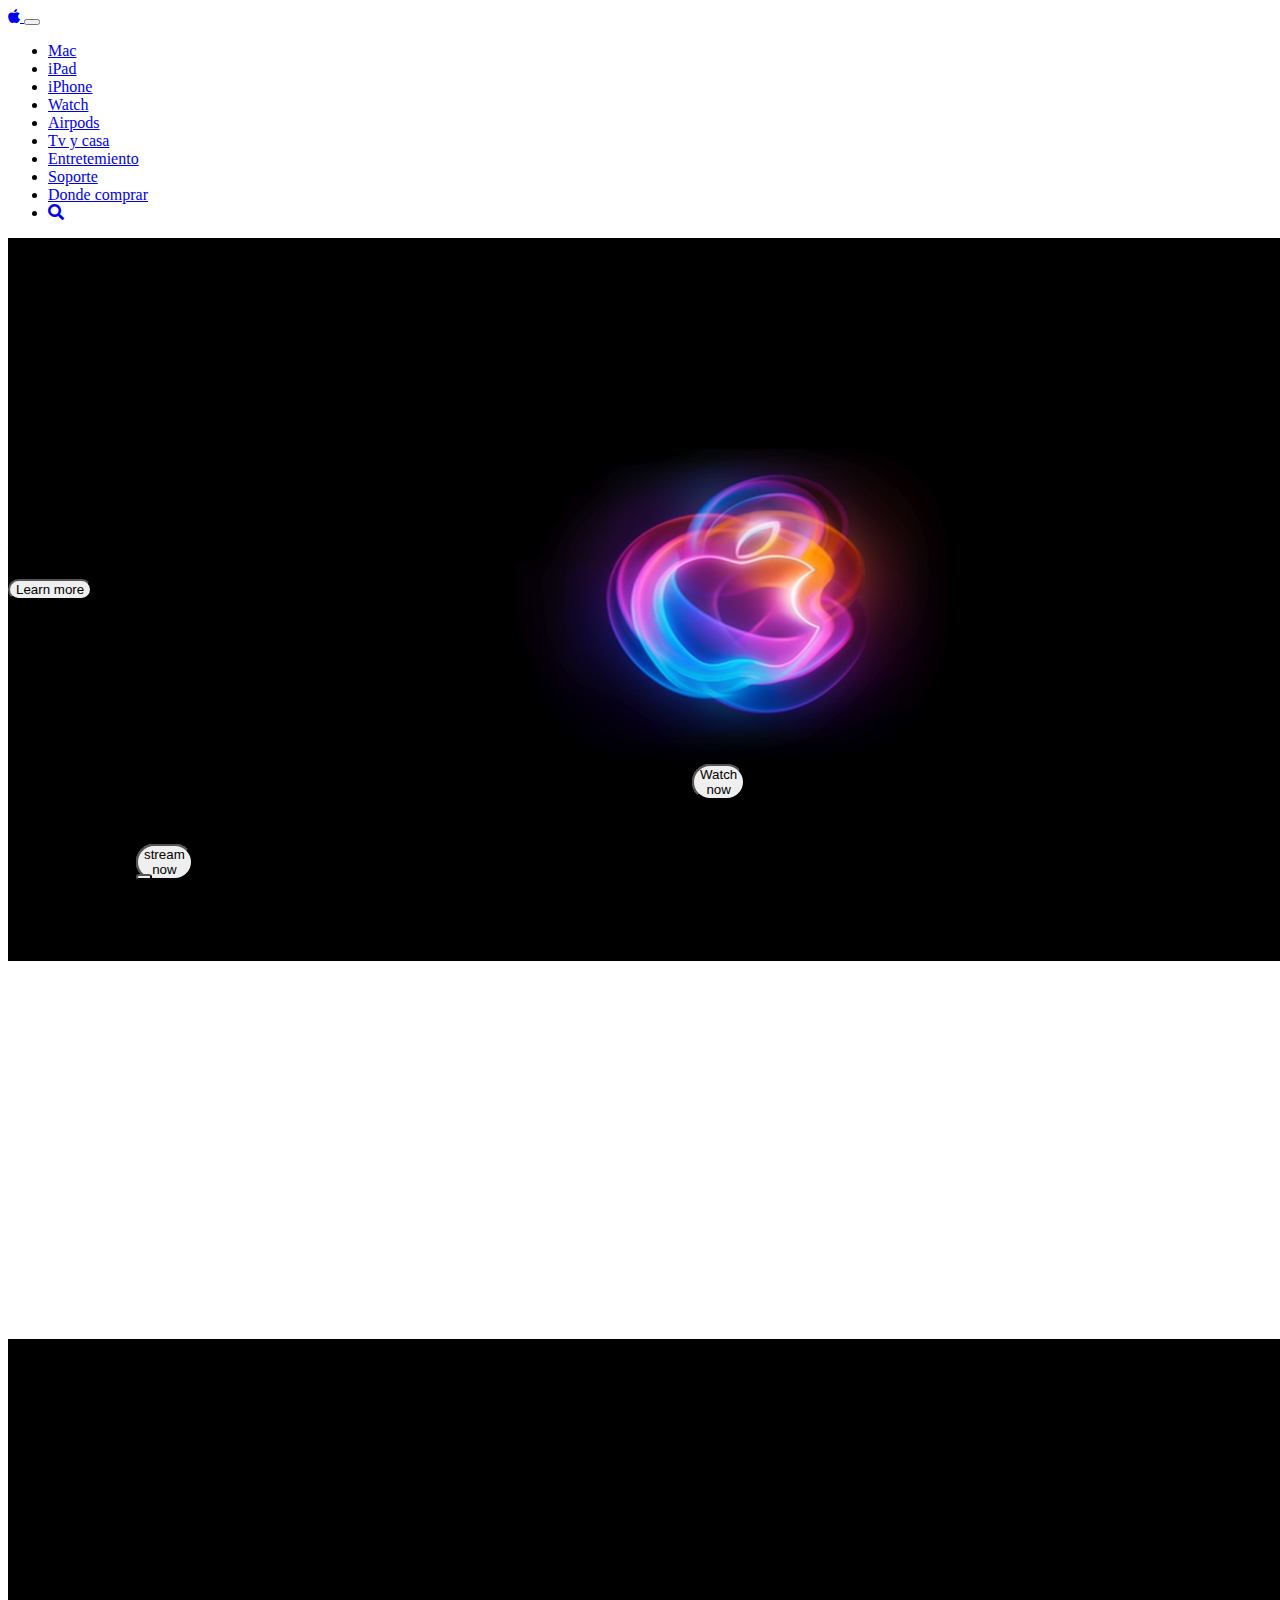
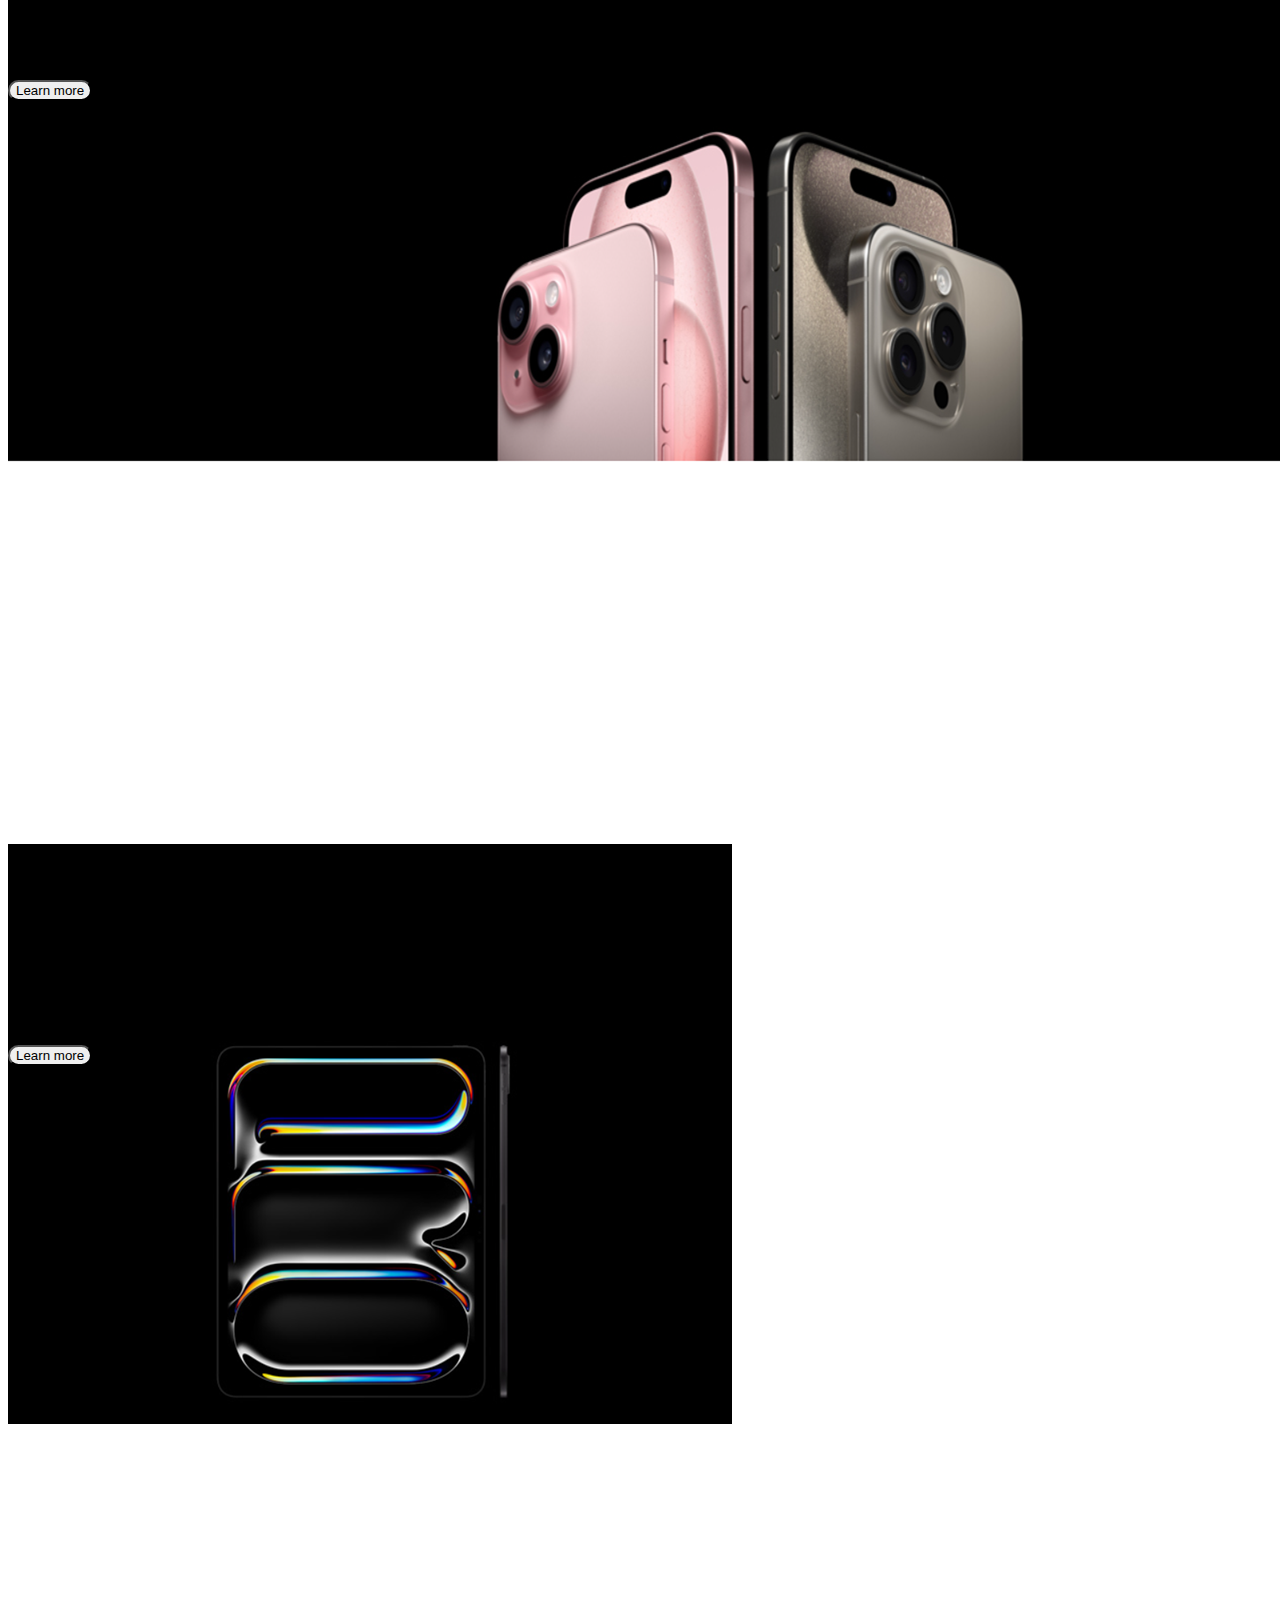
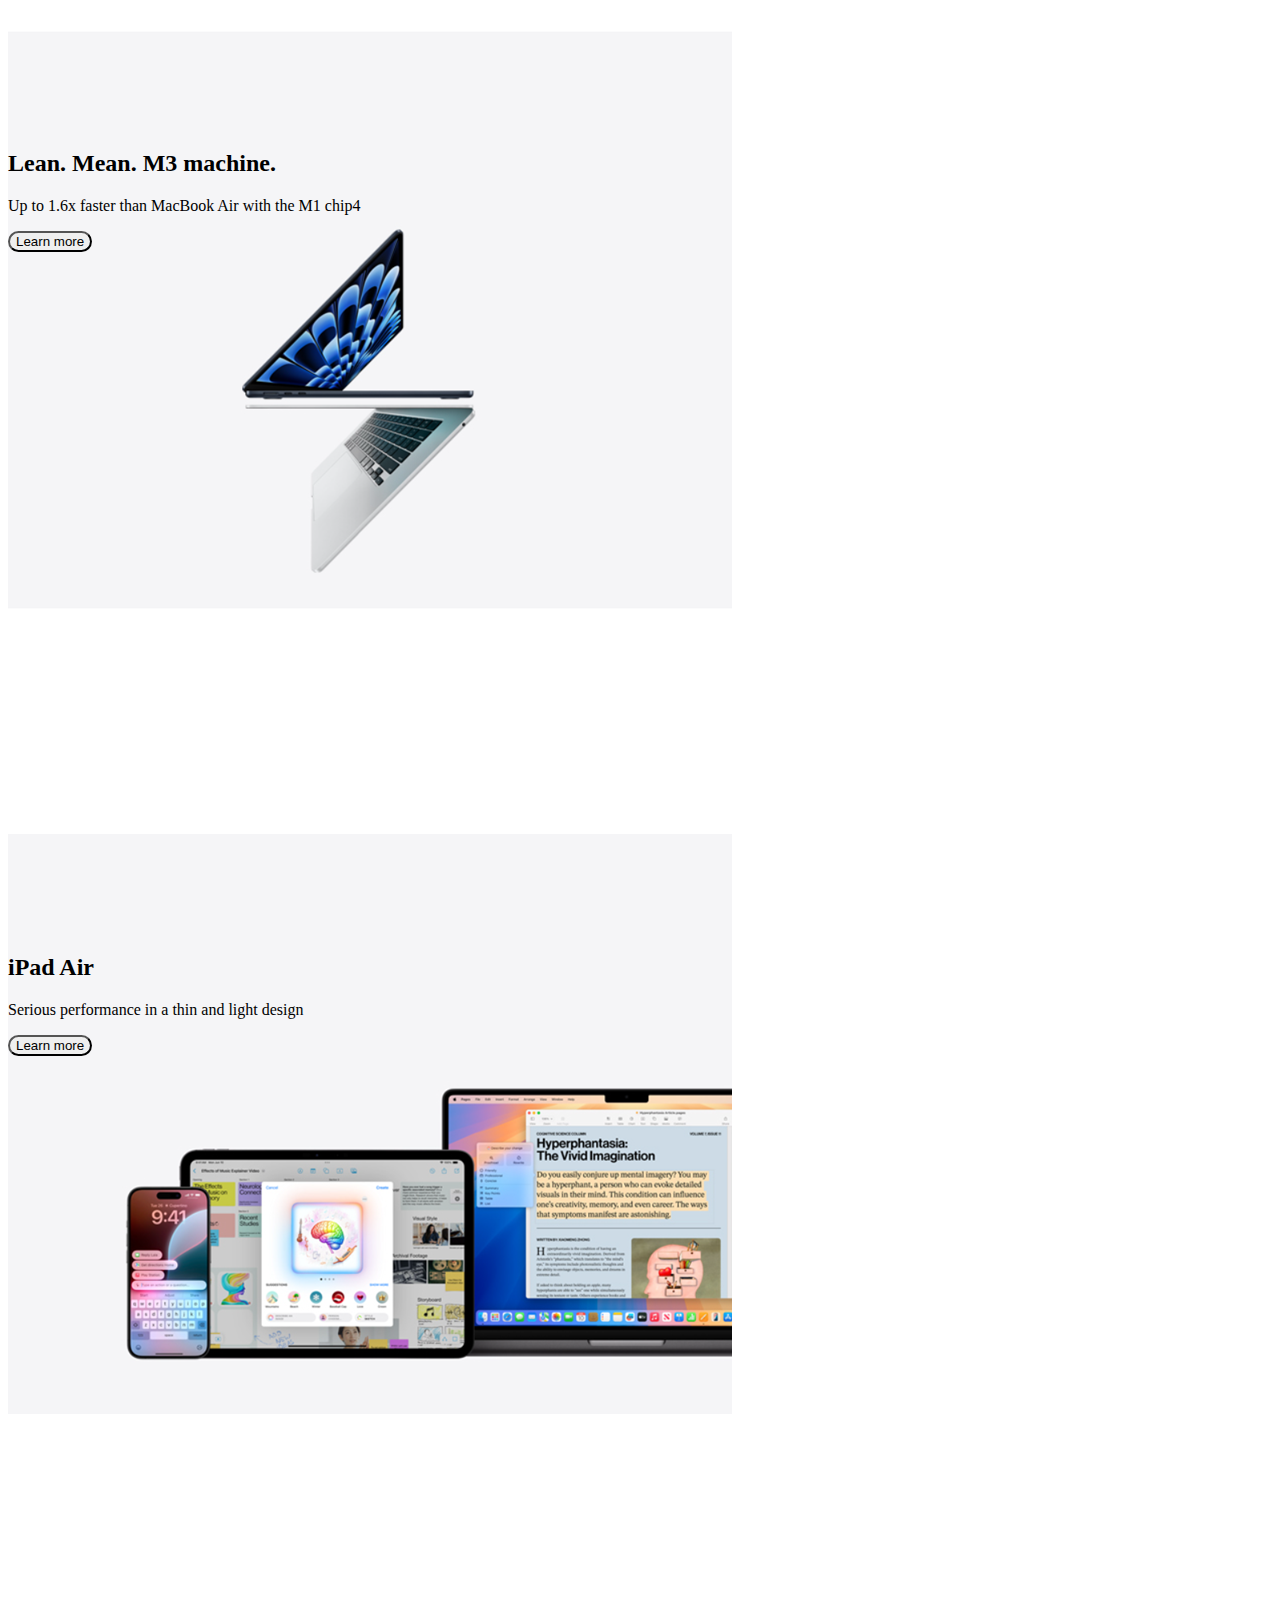
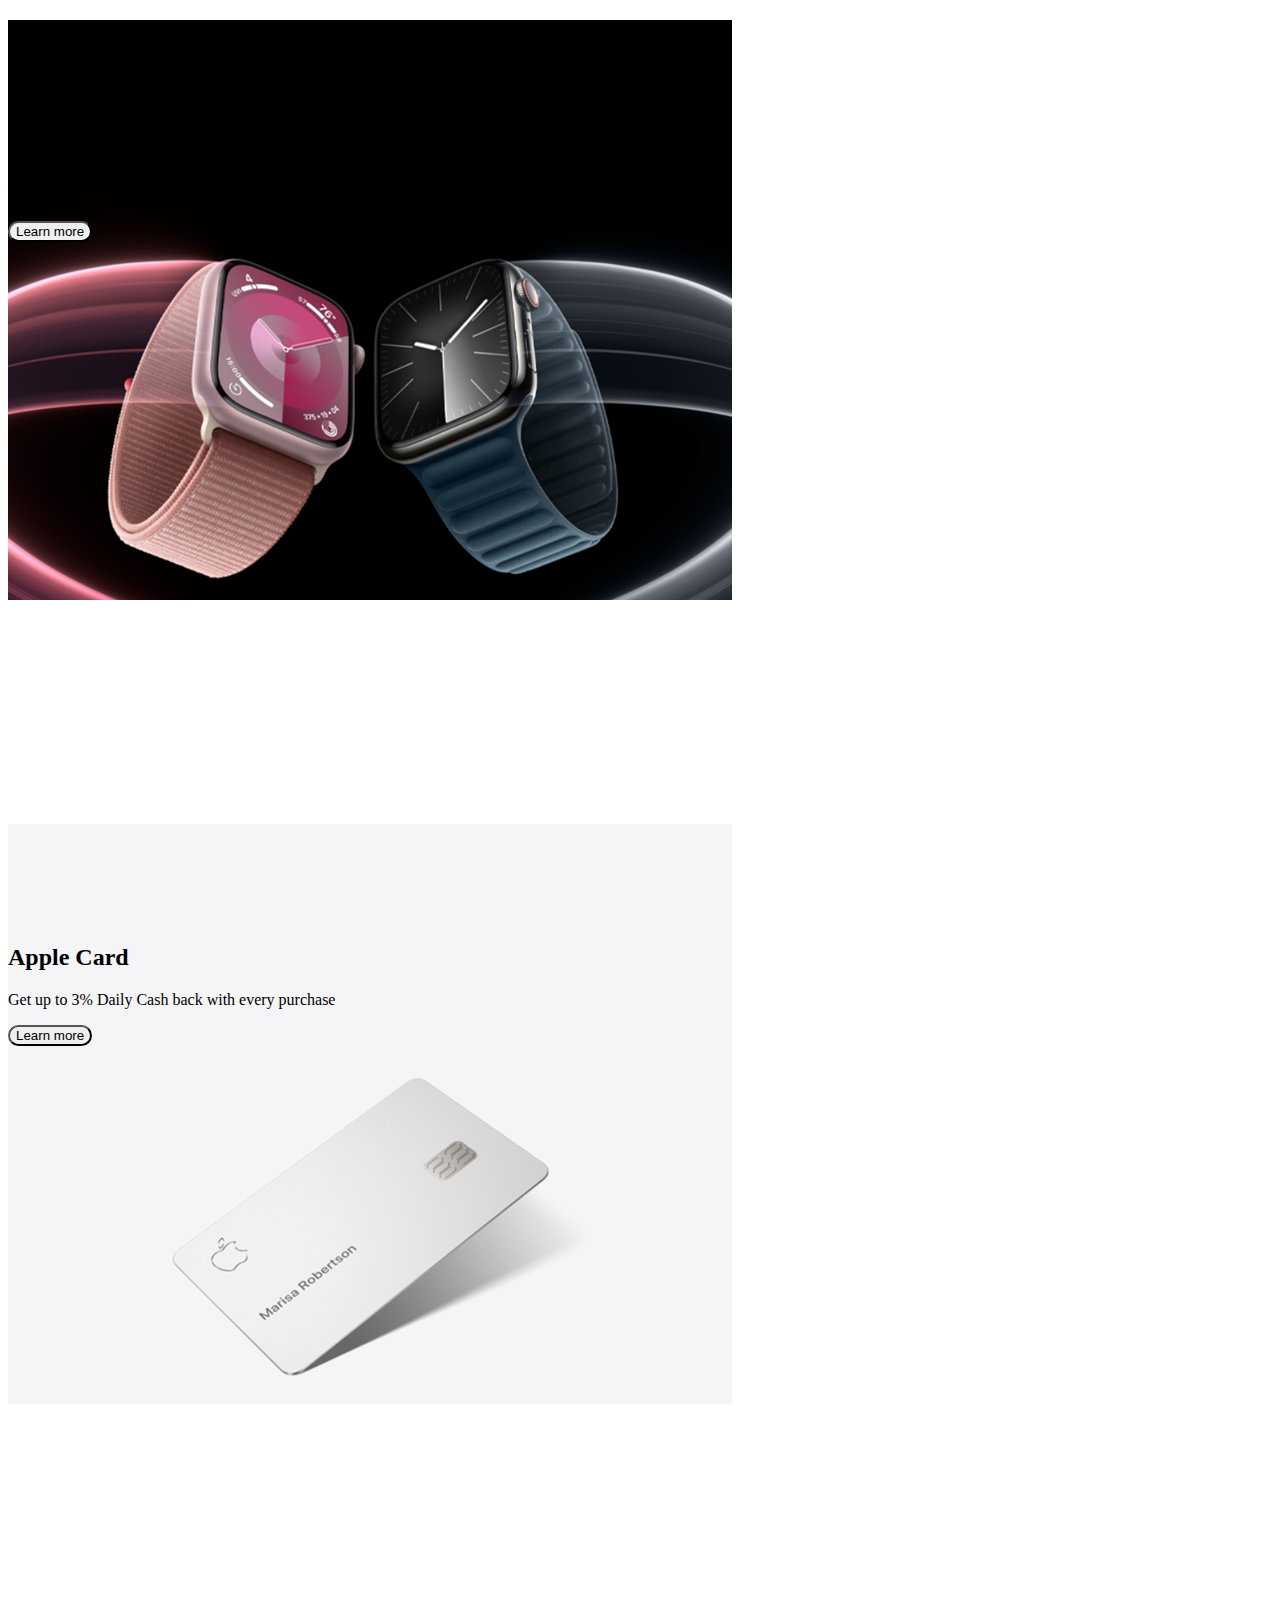
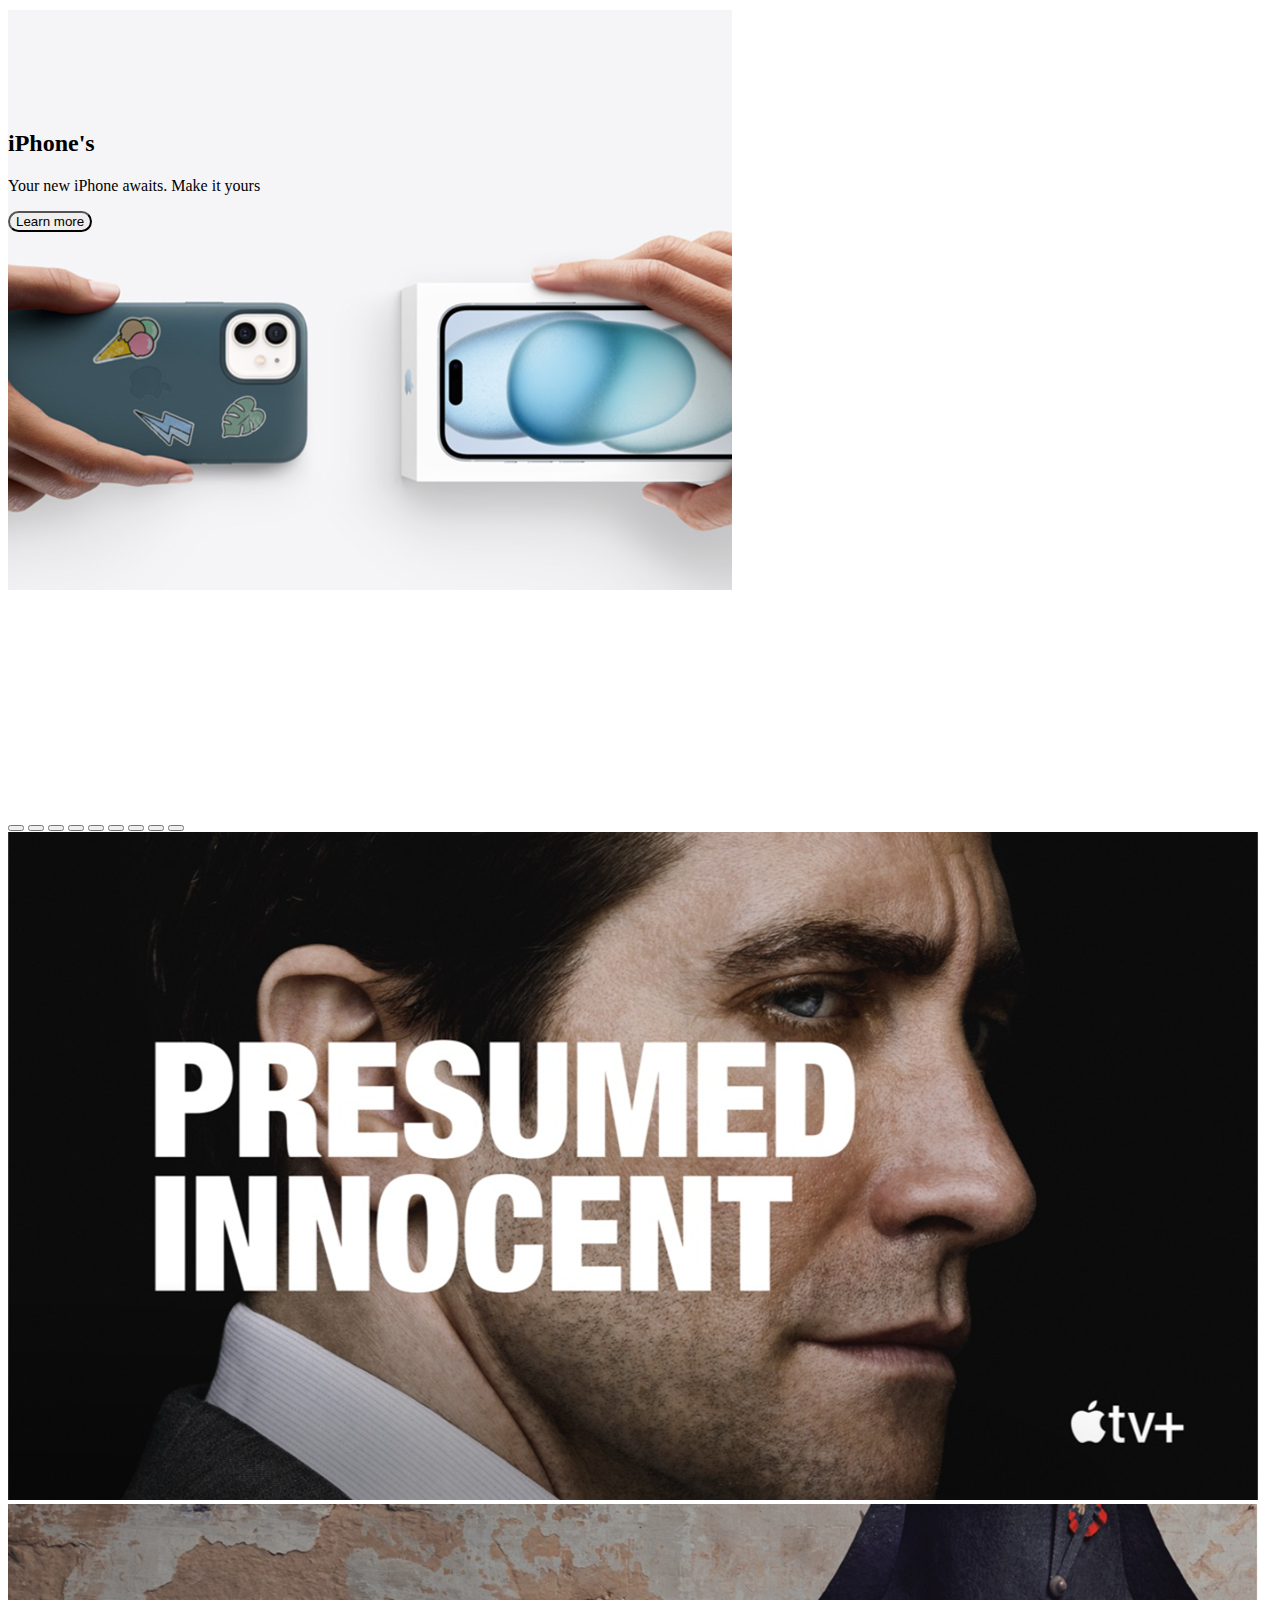
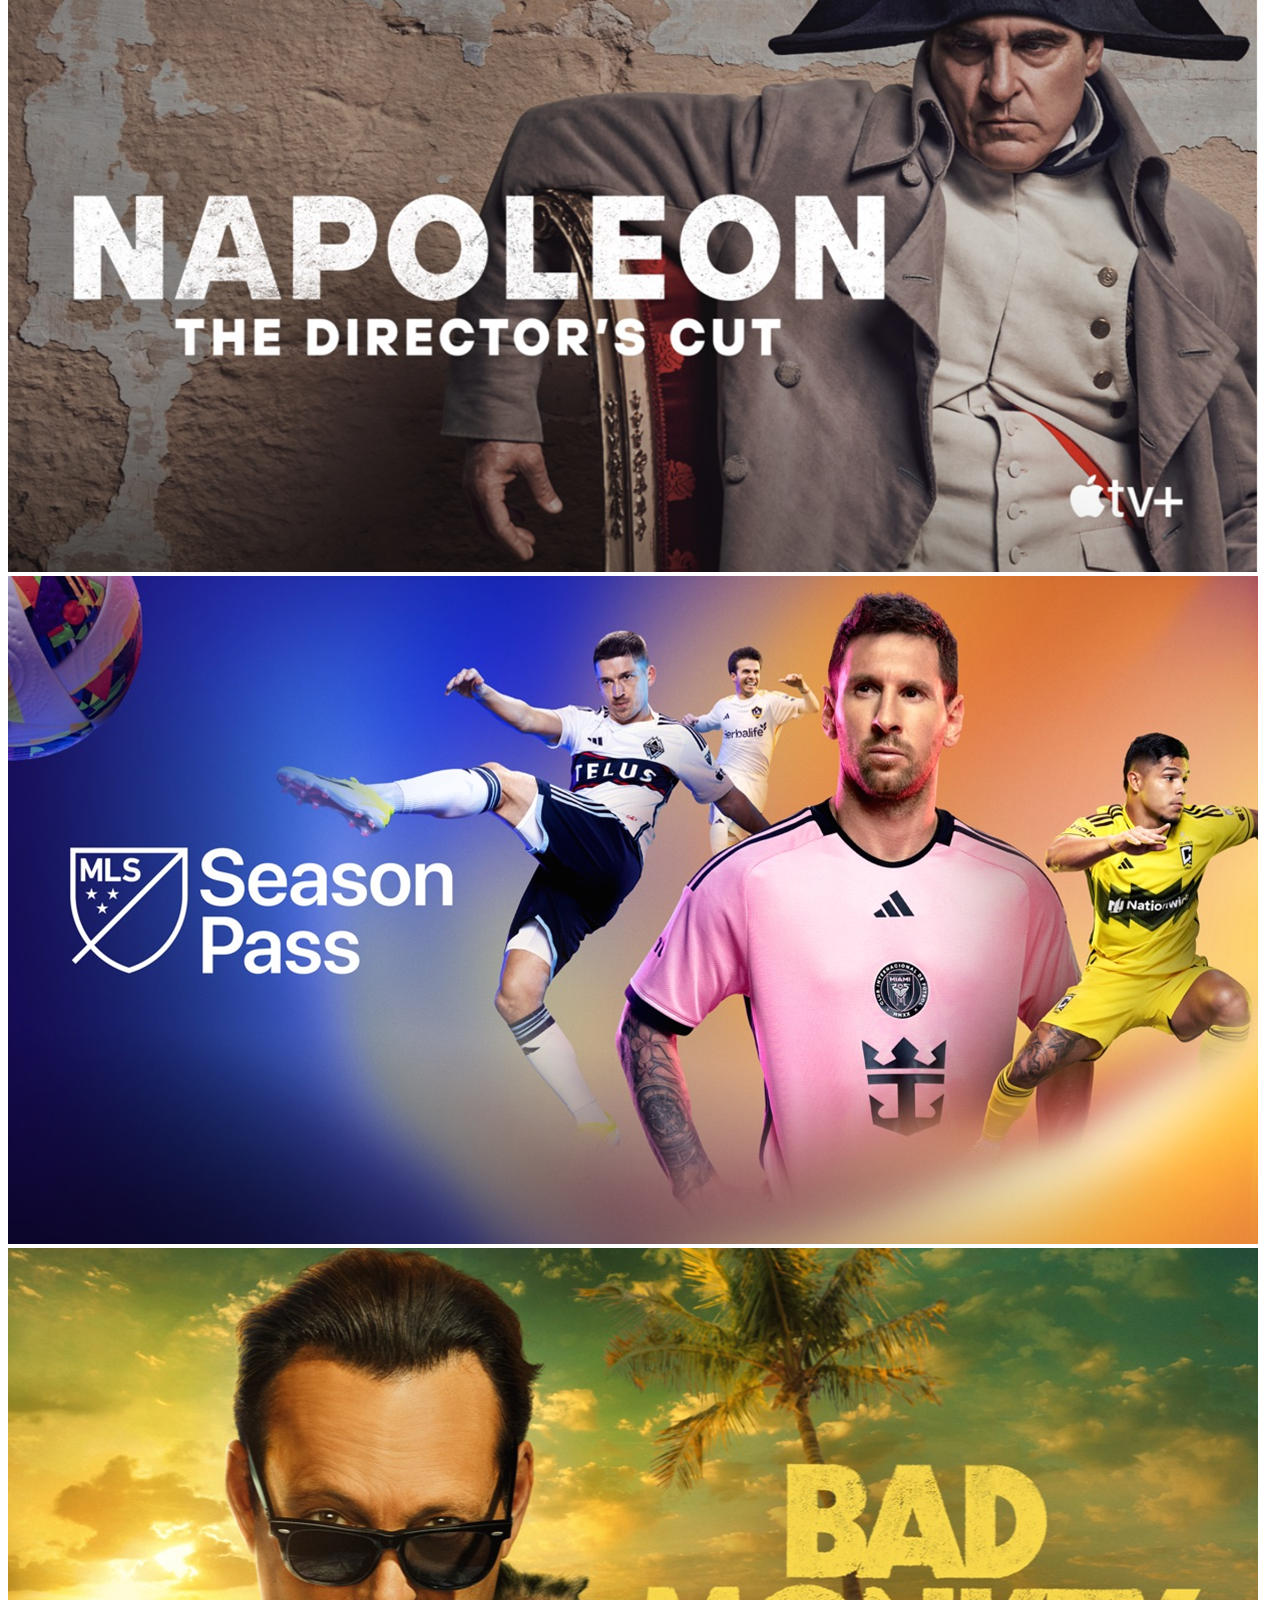
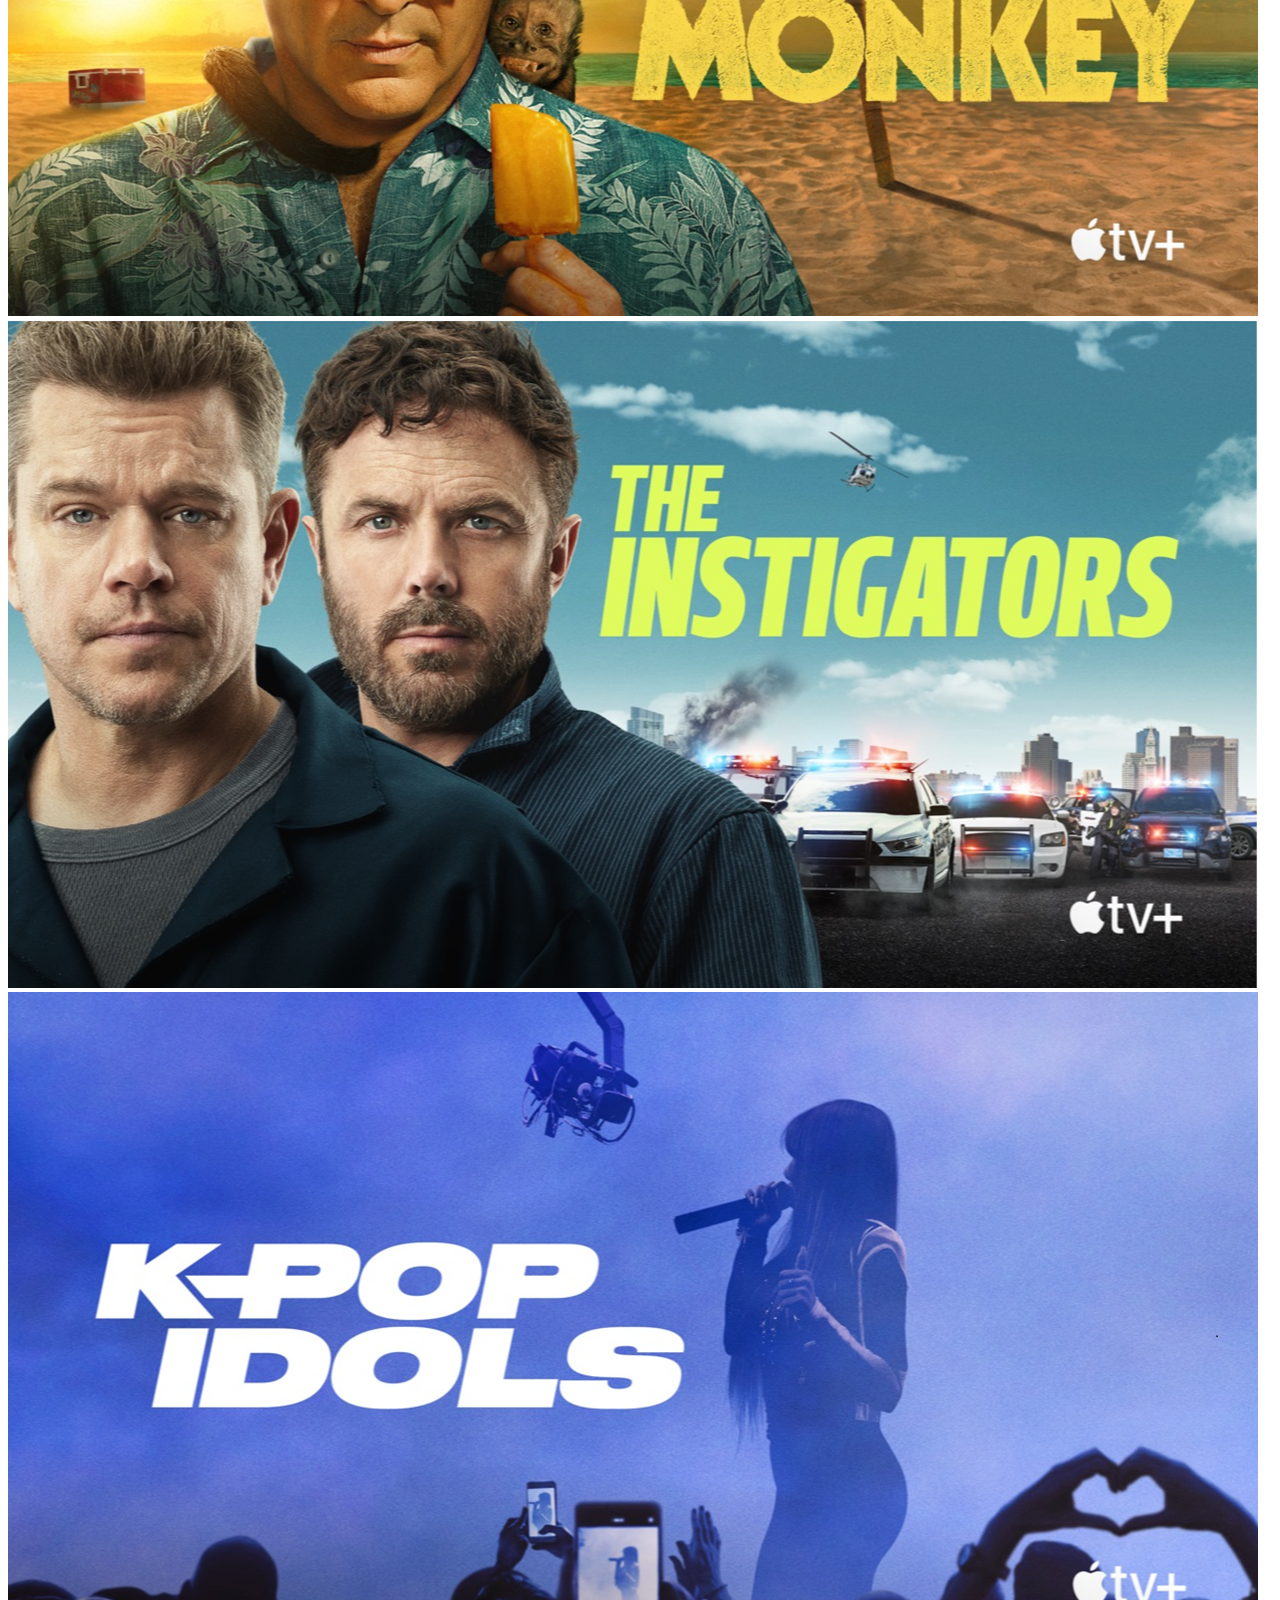
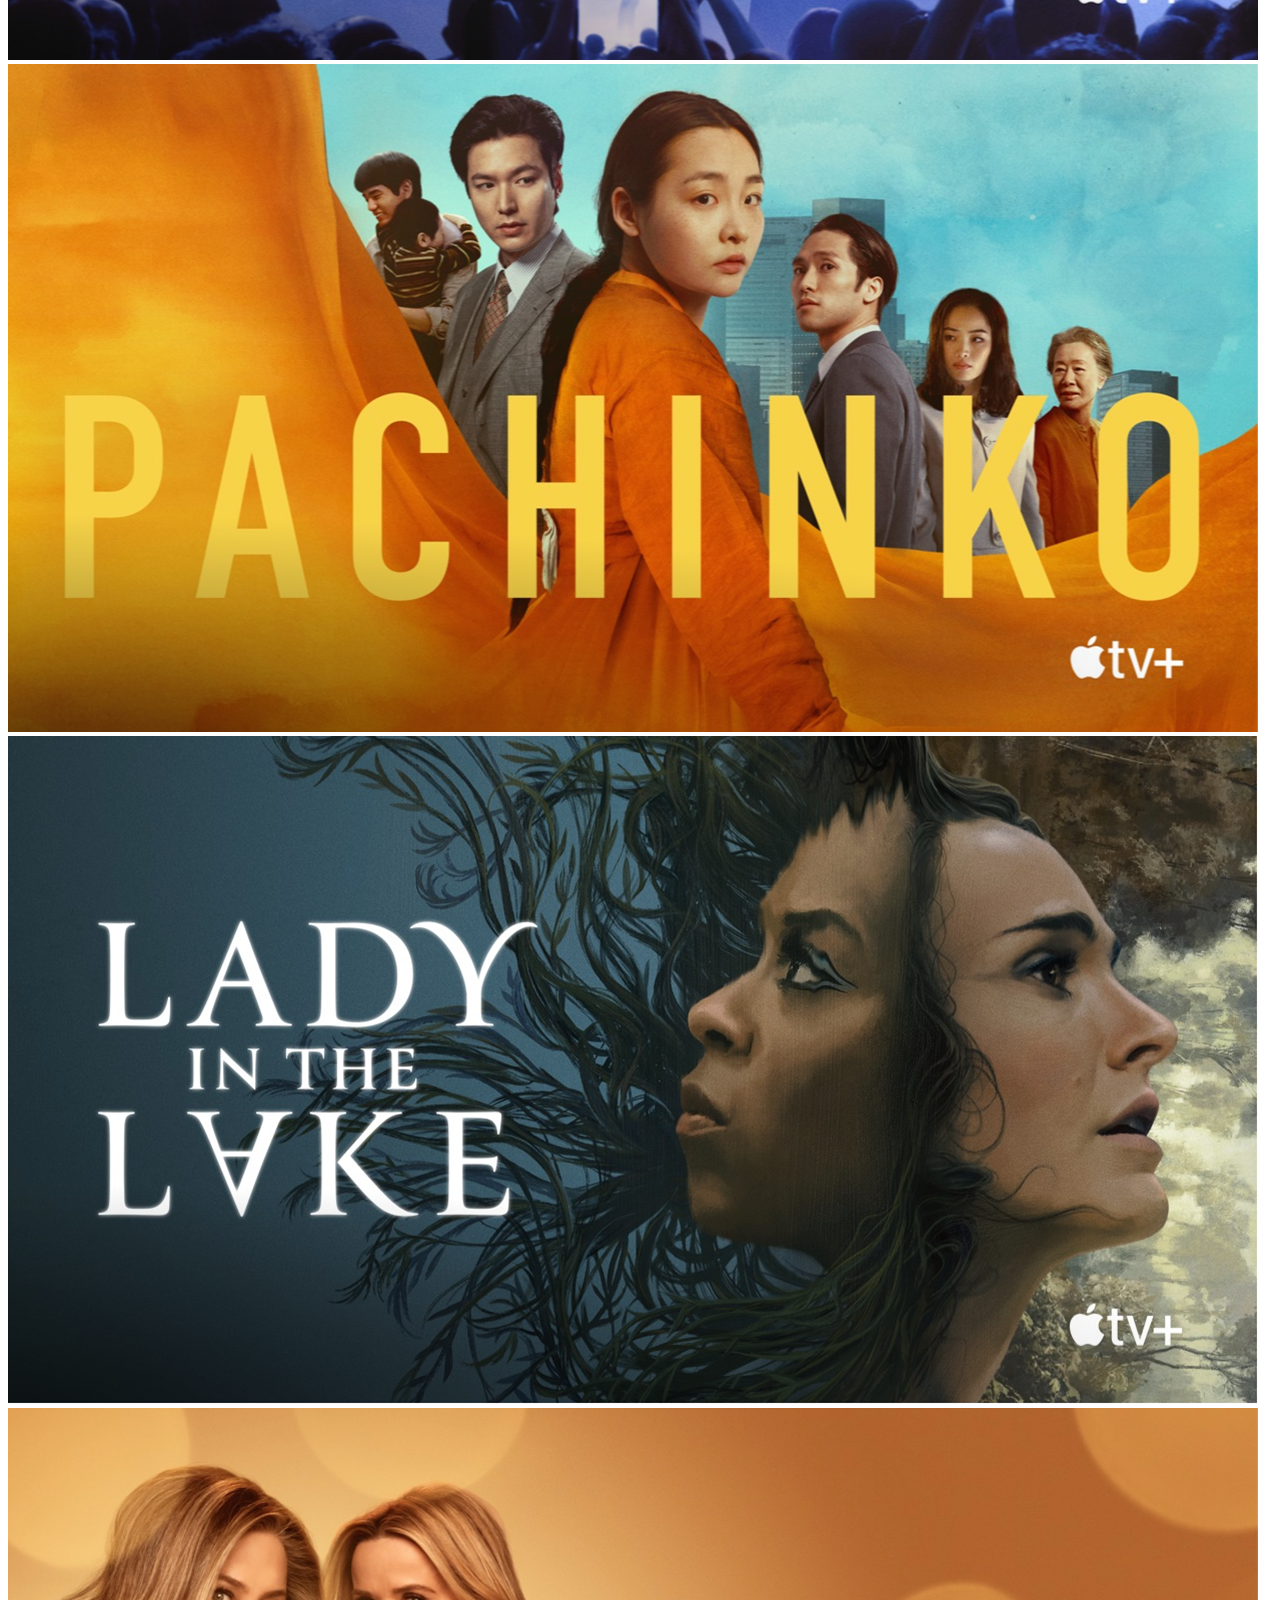
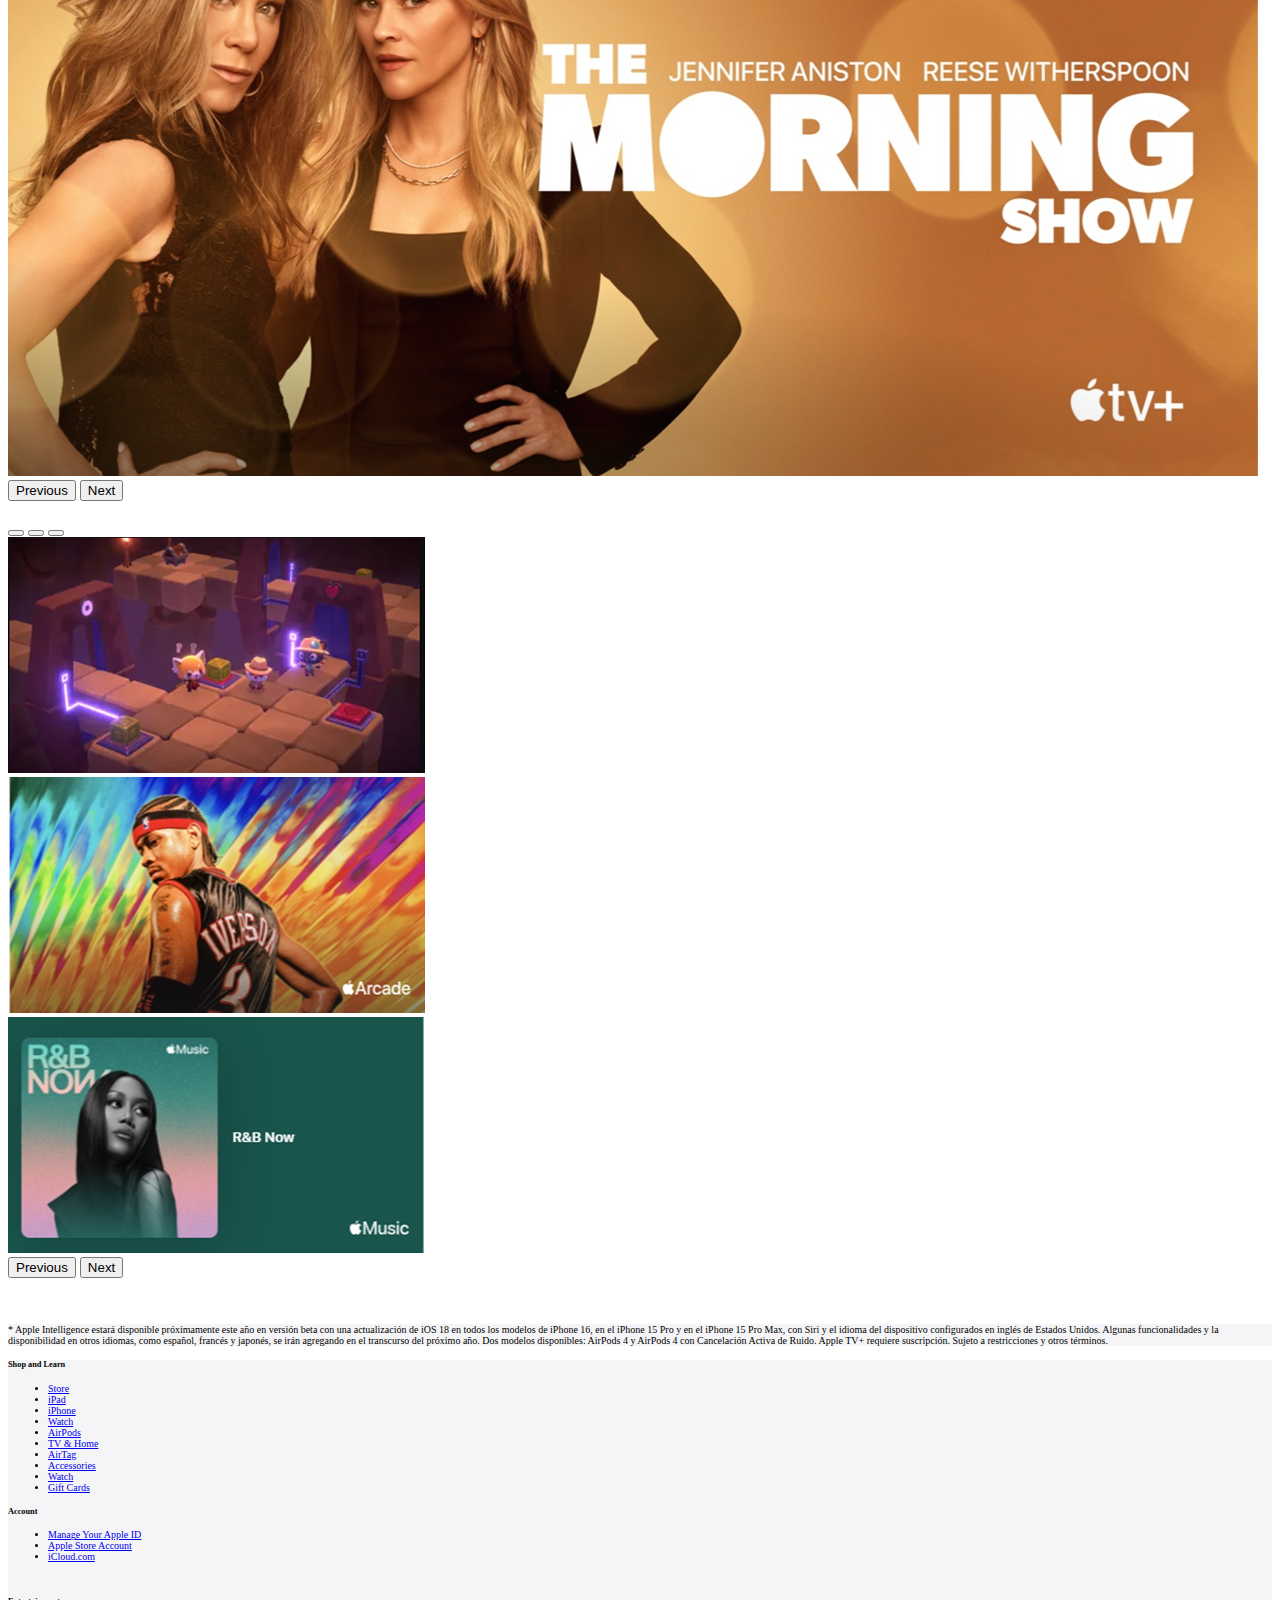
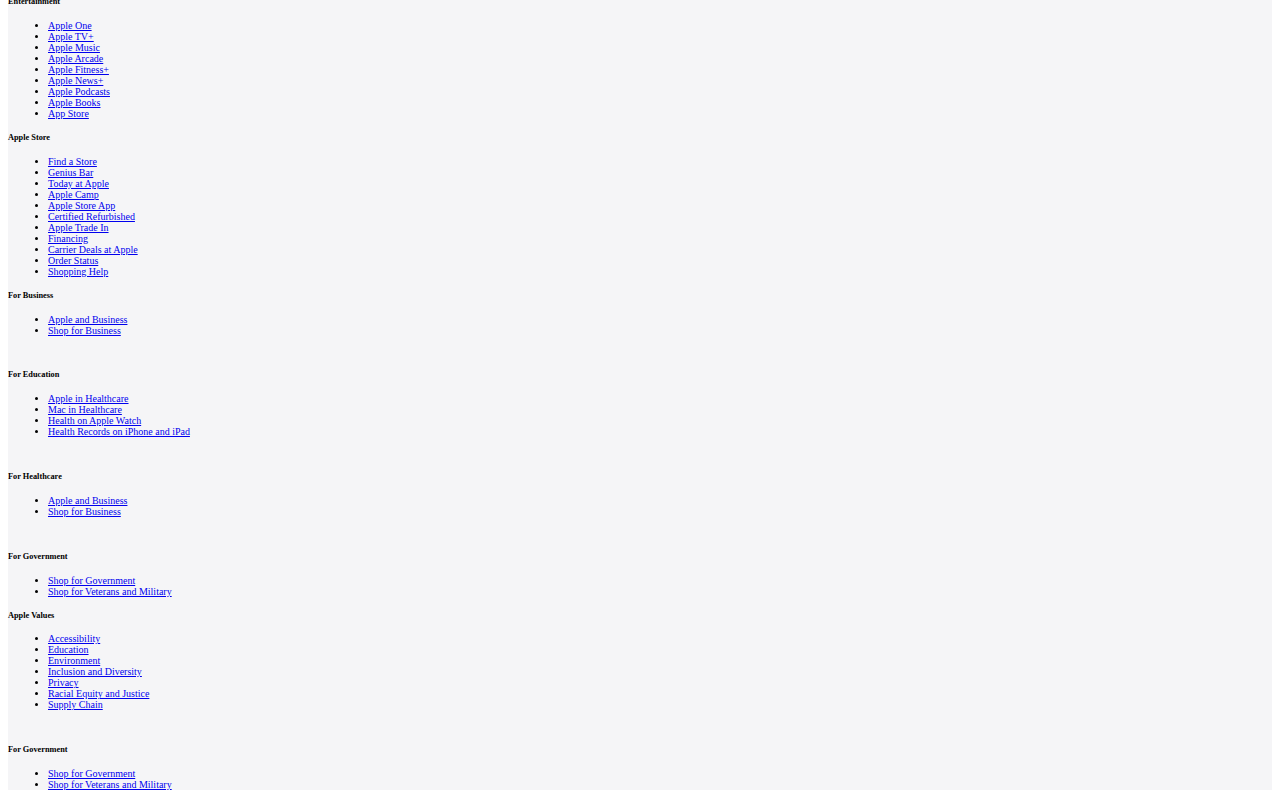
==== commit 1aca9652: "finish" ====
--- a/index.html
+++ b/index.html
@@ -15,7 +15,7 @@
             href="https://use.fontawesome.com/releases/v5.12.1/css/all.css"
             crossorigin="anonymous">
         <link rel="stylesheet" href="./style.css">
-        <link rel="shortcut icon" href type="image/x-icon">
+        <link rel="shortcut icon" href="./assents/747.png" type="image/x-icon">
         <title>Apple</title>
     </head>
     <body>
@@ -66,7 +66,7 @@
                                             href="#">Entretemiento </a>
                                     </li>
                                     <li class="nav-item">
-                                        <a class="nav-link" href="#">Soporte</a>
+                                        <a class="nav-link" href="./page.html">Soporte</a>
                                     </li>
                                     <li class="nav-item">
                                         <a class="nav-link" href="#">Donde
@@ -86,18 +86,14 @@
             <div class="container-fluid bg-write">
                 <div class="row "><!--   inicio fila 2 -->
                     <div class="col-12">
-                        <div
-                            class="d-flex justify-content-center fondo posicion left "><!-- posicion left -->
+                        <div class="d-flex justify-content-center fondo posicion left "><!-- posicion left -->
                             <div class="position-relative text-center ">
                                 <div
                                     class="position-relative top-100 start-50 translate-middle  ">
                                     <h2 class="text-white "> Apple Event </h2>
-                                    <p class="text-white ">Watch online on 9/9
-                                        at 10 a.m. PT</p>
+                                    <p class="text-white ">Watch online on 9/9 at 10 a.m. PT</p>
                                     <div class="d-flex justify-content-center">
-                                        <button type="button"
-                                            class="btn btn-primary boton-border">Learn
-                                            more</button>
+                                        <button type="button" class="btn btn-primary boton-border">Learn more</button>
                                     </div>
                                 </div>
                             </div>
@@ -107,15 +103,14 @@
                 </div> <!--   fin fila 2 -->
                 <br>
                 <div class="row"><!--   inicio fila 3 -->
-                    <div class="col-12">
+                    <div class="col-12 col-xs-12 col-sm-12 col-md-6">
                         <div
                             class="d-flex justify-content-center fondo1 posicion left  "><!-- posicion left -->
                             <div class="position-relative text-center ">
                                 <div
                                     class="position-relative top-0 start-50 translate-middle  ">
-                                    <h2 class="text-white "> Apple Event </h2>
-                                    <p class="text-white ">Watch online on 9/9
-                                        at 10 a.m. PT</p>
+                                    <h2 class="text-white "> iphone 15  </h2>
+                                    <p class="text-white ">Keep all your selections by saving this device to Your Saves</p>
                                     <div class="d-flex justify-content-center">
                                         <button type="button"
                                             class="btn btn-primary boton-border">Learn
@@ -127,7 +122,7 @@
                     </div>
                 </div><!--   fin fila 3 -->
                 <div class="row"><!--   inicio fila 4 -->
-                    <div class="col-6">
+                    <div class="col-6 col-xs-12 col-sm-12 col-md-6">
                         <div
                             class="d-flex justify-content-center fondo3 ">
                             <div class="position-relative text-center ">
@@ -148,16 +143,18 @@
                             </div>
                         </div>
                     </div>                
-                    <div class="col-6">
+                    <div class="col-6 col-xs-12 col-sm-12 col-md-6">
                         <div
-                            class="d-flex justify-content-start fondo4 posicion left">
+                            class="d-flex justify-content-center  fondo4 ">
                             <div class="position-relative text-center ">
                                 <div
                                     class="position-relative top-0 start-50 translate-middle  ">
-                                    <h2 class="text-white "> Apple Event
+                                    <h2 class="text-dark "> 
+                                        Lean. Mean. M3 machine.
                                     </h2>
-                                    <p class="text-white ">Watch online on
-                                        9/9 at 10 a.m. PT</p>
+                                    <p class="text-dark ">Up to 1.6x faster than MacBook Air with the M1 chip4
+
+                                    </p>
                                     <div
                                         class="d-flex justify-content-center">
                                         <button type="button"
@@ -170,51 +167,49 @@
                     </div>
                 </div><!--   fin fila 4 -->
                     <br>                    
-                <div class="row"><!--   inicio fila 4 -->
-                    <div class="col-6">
-                        <div class="d-flex justify-content-start fondo5 posicion left">
+                <div class="row"><!--   inicio fila 5 -->
+                    <div class="col-6 col-xs-12 col-sm-12 col-md-6">
+                        <div class="d-flex justify-content-center fondo5 ">
                             <div class="position-relative text-center ">
                                 <div class="position-relative top-0 start-50 translate-middle  ">
-                                        <h2 class="text-white "> Apple Event </h2>
-                                        <p class="text-white ">Watch online on 9/9 at 10 a.m. PT</p>
+                                        <h2 class="text-dark "> iPad Air </h2>
+                                        <p class="text-dark ">Serious performance in a thin and light design</p>
                                         <div class="d-flex justify-content-center">
                                             <button type="button"
-                                                class="btn btn-primary boton-border ">Learn
-                                                more</button>
+                                                class="btn btn-primary boton-border ">Learn more</button>
                                         </div>
                                 </div>
                             </div>
                         </div>
                     </div>
-                        <div class="col-6">
+                        <div class="col-6 col-xs-12 col-sm-12 col-md-6">
                             <div
-                                class="d-flex justify-content-start fondo6 posicion left">
+                                class="d-flex justify-content-center fondo6 ">
                                 <div class="position-relative text-center ">
                                     <div
                                         class="position-relative top-0 start-50 translate-middle  ">
-                                        <h2 class="text-white "> Apple Event
+                                        <h2 class="text-white "> 
+                                            Apple Watch Series 10
                                         </h2>
-                                        <p class="text-white ">Watch online
-                                            on 9/9 at 10 a.m. PT</p>
+                                        <p class="text-white ">Thinnest. Biggest display.22 Advanced health features.</p>
                                         <div
                                             class="d-flex justify-content-center">
                                             <button type="button"
-                                                class="btn btn-primary boton-border">Learn
-                                                more</button>
+                                                class="btn btn-primary boton-border">Learn more</button>
                                         </div>
                                     </div>
                                 </div>
                             </div>
                         </div>
-                </div><!--   fin fila 3 -->
+                </div><!--   fin fila 5 -->
                 <br>
-                <div class="row"><!--   inicio fila 5 -->
-                    <div class="col-6">
-                        <div class="d-flex justify-content-start fondo7 posicion left">
+                <div class="row"><!--   inicio fila 6 -->
+                    <div class="col-6 col-xs-12 col-sm-12 col-md-6">
+                        <div class="d-flex justify-content-center fondo7 ">
                             <div class="position-relative text-center ">
                                 <div class="position-relative top-0 start-50 translate-middle  ">
-                                    <h2 class="text-white "> Apple Event </h2>
-                                        <p class="text-white ">Watch online on 9/9 at 10 a.m. PT</p>
+                                    <h2 class="text-dark "> Apple Card </h2>
+                                        <p class="text-dark ">Get up to 3% Daily Cash back with every purchase</p>
                                         <div class="d-flex justify-content-center">
                                             <button type="button" class="btn btn-primary boton-border">Learn more</button>
                                         </div>
@@ -222,21 +217,19 @@
                             </div>
                         </div>
                     </div>
-                        <div class="col-6">
+                        <div class="col-6 col-xs-12 col-sm-12 col-md-6">
                             <div
-                                class="d-flex justify-content-center fondo8 posicion left">
+                                class="d-flex justify-content-center fondo8 ">
                                 <div class="position-relative text-center ">
                                     <div
                                         class="position-relative top-0 start-50 translate-middle  ">
-                                        <h2 class="text-white "> Apple Event
+                                        <h2 class="text-dark ">  iPhone's
                                         </h2>
-                                        <p class="text-white ">Watch online
-                                            on 9/9 at 10 a.m. PT</p>
+                                        <p class="text-dark "> Your new iPhone awaits. Make it yours</p>
                                         <div
                                             class="d-flex justify-content-center">
                                             <button type="button"
-                                                class="btn btn-primary boton-border">Learn
-                                                more
+                                                class="btn btn-primary boton-border">Learn more
                                             </button>
                                         </div>
                                     </div>
@@ -244,17 +237,15 @@
 
                             </div>
                         </div>
-                </div><!--   fin fila 4 -->
+                </div><!--   fin fila 6 -->
                 <br>
-                <div class="row"><!--   inicio fila 6 -->
+                <div class="row"><!--   inicio fila 7 -->
                     <div class="col-12">
                             <div id="carouselExampleIndicators"
                                 class="carousel slide"
                                 data-bs-ride="carousel">
                                 <div class="carousel-indicators">
-                                    <button type="button"
-                                        data-bs-target="#carouselExampleIndicators"
-                                        data-bs-slide-to="0" class="active"
+                                    <button type="button" data-bs-target="#carouselExampleIndicators" data-bs-slide-to="0" class="active"
                                         aria-current="true"
                                         aria-label="Slide 1"></button>
                                     <button type="button"
@@ -291,15 +282,14 @@
                                         aria-label="Slide 9"></button>
 
                                 </div>
-                                <div class="carousel-inner">
+                                <div class="carousel-inner ">
                                     <div class="carousel-item active  ">
                                         <img src="./assents/fila5-1.png"
                                             class="mx-auto d-block "
                                             alt="...">
                                         <div class=" carousel1-item boton-learn-more position-relative">    
                                             <button type="button "
-                                                class="btn btn-light  position-absolute boton-learn-more">Learn
-                                                more
+                                                class="btn btn-light  position-absolute boton-learn-more">stream now
                                             </button>
                                         </div>   
                                     </div>
@@ -311,8 +301,7 @@
                                             alt="...">
                                             <div class=" carousel1-item boton-learn-more position-relative">    
                                                 <button type="button "
-                                                    class="btn btn-light  position-absolute boton-learn-more">Learn
-                                                    more
+                                                    class="btn btn-light  position-absolute boton-learn-more">stream now 
                                                 </button>
                                             </div>   
 
@@ -323,20 +312,18 @@
                                             alt="...">
                                             <div class=" carousel1-item boton-learn-more position-relative d-flex align-items-center justify-content-start">    
                                                 <button type="button "
-                                                    class="btn btn-light  position-absolute boton-learn-more">Learn
-                                                    more
-                                                </button>
-                                                <span class="btn-text ms-2 btn-text">More Details</span>
+                                                    class="btn btn-light  position-absolute boton-learn-more">stream now
+                                                </button>
+                                         
                                             </div>   
                                     </div>
-                                <!--     <div class="carousel-item">
+                                    <div class="carousel-item">
                                         <img src="./assents/fila5-4.png"
                                             class="mx-auto d-block "
                                             alt="...">
                                             <div class=" carousel1-item boton-learn-more position-relative">    
                                                 <button type="button "
-                                                    class="btn btn-light  position-absolute boton-learn-more">Learn
-                                                    more
+                                                    class="btn btn-light  position-absolute boton-learn-more">stream now
                                                 </button>
                                             </div>   
                                     </div>
@@ -346,8 +333,7 @@
                                             alt="...">
                                             <div class=" carousel1-item boton-learn-more position-relative">    
                                                 <button type="button "
-                                                    class="btn btn-light  position-absolute boton-learn-more">Learn
-                                                    more
+                                                    class="btn btn-light  position-absolute boton-learn-more">stream now
                                                 </button>
                                             </div>   
                                     </div>
@@ -357,8 +343,7 @@
                                             alt="...">
                                             <div class=" carousel1-item boton-learn-more position-relative">    
                                                 <button type="button "
-                                                    class="btn btn-light  position-absolute boton-learn-more">Learn
-                                                    more
+                                                    class="btn btn-light  position-absolute boton-learn-more">stream now
                                                 </button>
                                             </div>   
                                     </div>
@@ -368,8 +353,7 @@
                                             alt="...">
                                             <div class=" carousel1-item boton-learn-more position-relative">    
                                                 <button type="button "
-                                                    class="btn btn-light  position-absolute boton-learn-more">Learn
-                                                    more
+                                                    class="btn btn-light  position-absolute boton-learn-more">stream now
                                                 </button>
                                             </div>   
                                     </div>
@@ -379,8 +363,7 @@
                                             alt="...">
                                             <div class=" carousel1-item boton-learn-more position-relative">    
                                                 <button type="button "
-                                                    class="btn btn-light  position-absolute boton-learn-more">Learn
-                                                    more
+                                                    class="btn btn-light  position-absolute boton-learn-more">stream now 
                                                 </button>
                                             </div>   
                                     </div>
@@ -390,18 +373,17 @@
                                             alt="...">
                                             <div class=" carousel1-item boton-learn-more position-relative">    
                                                 <button type="button "
-                                                class="btn btn-light  position-absolute boton-learn-more">Learn
-                                                more
+                                                class="btn btn-light  position-absolute boton-learn-more">
                                                 </button>
 
                                         </div>   
-                                    </div>  -->
+                                    </div>  
                                 </div>
                                 <button class="carousel-control-prev"
                                     type="button"
                                     data-bs-target="#carouselExampleIndicators"
                                     data-bs-slide="prev">
-                                    <span class="carousel-control-prev-icon"
+                                    <span class="carousel-control-prev-icon bg-dark"
                                         aria-hidden="true"></span>
                                     <span
                                         class="visually-hidden">Previous</span>
@@ -410,17 +392,17 @@
                                     type="button"
                                     data-bs-target="#carouselExampleIndicators"
                                     data-bs-slide="next">
-                                    <span class="carousel-control-next-icon"
+                                    <span class="carousel-control-next-icon bg-dark"
                                         aria-hidden="true"></span>
                                     <span
                                         class="visually-hidden">Next</span>
                                 </button>
                             </div>
                     </div>
-                </div><!--   fin fila 6 -->
+                </div><!--   fin fila 7 -->
                 <br>
-                <div class="row"><!--   inicio fila 7 -->
-                    <div class="col-12">
+                <div class="row"><!--   inicio fila 8 -->
+                    <div class="col-12 ">
                         <div id="carouselExampleIndicators1" class="carousel slide"
                                 data-bs-ride="carousel">
                             <div class="carousel-indicators">
@@ -443,16 +425,31 @@
                                         <img src="./assents/fila6-1.png"
                                             class=" mx-auto d-block"
                                             alt="...">
+                                            <div class=" carousel2-item boton2-learn-more position-relative">    
+                                                <button type="button "
+                                                    class="btn btn-light  position-absolute boton-learn-more">Listen now
+                                                </button>
+                                            </div> 
                                     </div>
                                     <div class="carousel-item">
                                         <img src="./assents/fila6-2.png"
                                             class="mx-auto d-block"
                                             alt="...">
+                                            <div class=" carousel2-item boton2-learn-more position-relative">    
+                                                <button type="button "
+                                                    class="btn btn-light  position-absolute boton-learn-more">Play now 
+                                                </button>
+                                            </div> 
                                     </div>
                                     <div class="carousel-item">
                                         <img src="./assents/fila6-3.png"
                                             class="mx-auto d-block"
                                             alt="...">
+                                            <div class=" carousel2-item boton2-learn-more position-relative">    
+                                                <button type="button "
+                                                    class="btn btn-light  position-absolute boton-learn-more">Watch now 
+                                                </button>
+                                            </div> 
                                     </div>
 
                                 </div>
@@ -465,11 +462,11 @@
                                     <span
                                         class="visually-hidden">Previous</span>
                                 </button>
-                                <button class="carousel-control-next"
+                                <button class="carousel-control-next "
                                     type="button"
                                     data-bs-target="#carouselExampleIndicators1"
                                     data-bs-slide="next">
-                                    <span class="carousel-control-next-icon"
+                                    <span class="carousel-control-next-icon "
                                         aria-hidden="true"></span>
                                     <span
                                         class="visually-hidden">Next</span>
@@ -478,7 +475,134 @@
 
                         </div>
                     </div>
-                </div><!--   inicio fila 7-->
+                </div><!--   fin fila 8-->
+                <br>
+                <br>
+                <div class="row footer "><!-- inicia el footer  -->
+                    <div class="col-3 "></div>
+                    <div class="col-6 col-xs-12 col-sm-12 col-md-6">
+                        <p>* Apple Intelligence estará disponible próximamente este año en versión beta con una actualización de iOS 18 en todos los modelos de iPhone 16, en el iPhone 15 Pro y en el iPhone 15 Pro Max, con Siri y el idioma del dispositivo configurados en inglés de Estados Unidos. Algunas funcionalidades y la disponibilidad en otros idiomas, como español, francés y japonés, se irán agregando en el transcurso del próximo año.
+                            Dos modelos disponibles: AirPods 4 y AirPods 4 con Cancelación Activa de Ruido.
+                            Apple TV+ requiere suscripción. Sujeto a restricciones y otros términos.</p>
+                    </div>
+                    <div class="col-3"></div>
+                </div>
+                <footer class="row row-cols-1 row-cols-sm-2 row-cols-md-5 py-5 my-5 border-top footer ">
+                    <div class="col-3"></div>
+                    <div class="col-6 mb-3 d-flex justify-content-center col-xs-12 col-sm-12 col-md-6">            
+                        <div class="col">
+                            <h5>Shop and Learn</h5>
+                                <ul class="nav flex-column">
+                                    <li class="nav-item mb-2"><a href="#" class="nav-link p-0 text-body-secondary">Store</a></li>
+                                    <li class="nav-item mb-2"><a href="#" class="nav-link p-0 text-body-secondary">iPad</a></li>
+                                    <li class="nav-item mb-2"><a href="#" class="nav-link p-0 text-body-secondary">iPhone</a></li>
+                                    <li class="nav-item mb-2"><a href="#" class="nav-link p-0 text-body-secondary">Watch</a></li>
+                                    <li class="nav-item mb-2"><a href="#" class="nav-link p-0 text-body-secondary">AirPods</a></li>
+                                    <li class="nav-item mb-2"><a href="#" class="nav-link p-0 text-body-secondary">TV & Home</a></li>
+                                    <li class="nav-item mb-2"><a href="#" class="nav-link p-0 text-body-secondary">AirTag</a></li>
+                                    <li class="nav-item mb-2"><a href="#" class="nav-link p-0 text-body-secondary">Accessories</a></li>
+                                    <li class="nav-item mb-2"><a href="#" class="nav-link p-0 text-body-secondary">Watch</a></li>
+                                    <li class="nav-item mb-2"><a href="#" class="nav-link p-0 text-body-secondary">Gift Cards</a></li>
+                                </ul>
+                        </div>                      
+                        
+                        <div class="col">
+                            <h5>Account</h5>                          
+                                <ul class="nav flex-column">
+                                    <li class="nav-item mb-2"><a href="#" class="nav-link p-0 text-body-secondary">Manage Your Apple ID</a></li>
+                                    <li class="nav-item mb-2"><a href="#" class="nav-link p-0 text-body-secondary">Apple Store Account</a></li>
+                                    <li class="nav-item mb-2"><a href="#" class="nav-link p-0 text-body-secondary">iCloud.com</a></li>                                    
+                                </ul>
+                                <br>
+                                <h5>Entertainment</h5>  
+                                <ul class="nav flex-column">
+                                    <li class="nav-item mb-2"><a href="#" class="nav-link p-0 text-body-secondary">Apple One</a></li>
+                                    <li class="nav-item mb-2"><a href="#" class="nav-link p-0 text-body-secondary">Apple TV+</a></li>
+                                    <li class="nav-item mb-2"><a href="#" class="nav-link p-0 text-body-secondary">Apple Music</a></li>
+                                    <li class="nav-item mb-2"><a href="#" class="nav-link p-0 text-body-secondary">Apple Arcade</a></li>
+                                    <li class="nav-item mb-2"><a href="#" class="nav-link p-0 text-body-secondary">Apple Fitness+</a></li>
+                                    <li class="nav-item mb-2"><a href="#" class="nav-link p-0 text-body-secondary">Apple News+</a></li>    
+                                    <li class="nav-item mb-2"><a href="#" class="nav-link p-0 text-body-secondary">Apple Podcasts</a></li>
+                                    <li class="nav-item mb-2"><a href="#" class="nav-link p-0 text-body-secondary">Apple Books</a></li>
+                                    <li class="nav-item mb-2"><a href="#" class="nav-link p-0 text-body-secondary">App Store  </a></li>                                        
+                                </ul>
+
+                        </div>                        
+                        <div class="col">
+                            <h5>Apple Store</h5>
+                                 <ul class="nav flex-column">
+                                    <li class="nav-item mb-2"><a href="#" class="nav-link p-0 text-body-secondary">Find a Store</a></li>
+                                    <li class="nav-item mb-2"><a href="#" class="nav-link p-0 text-body-secondary">Genius Bar</a></li>
+                                    <li class="nav-item mb-2"><a href="#" class="nav-link p-0 text-body-secondary">Today at Apple</a></li>
+                                    <li class="nav-item mb-2"><a href="#" class="nav-link p-0 text-body-secondary">Apple Camp</a></li>
+                                    <li class="nav-item mb-2"><a href="#" class="nav-link p-0 text-body-secondary">Apple Store App</a></li>
+                                    <li class="nav-item mb-2"><a href="#" class="nav-link p-0 text-body-secondary">Certified Refurbished</a></li>
+                                    <li class="nav-item mb-2"><a href="#" class="nav-link p-0 text-body-secondary">Apple Trade In</a></li>
+                                    <li class="nav-item mb-2"><a href="#" class="nav-link p-0 text-body-secondary">Financing</a></li>
+                                    <li class="nav-item mb-2"><a href="#" class="nav-link p-0 text-body-secondary">Carrier Deals at Apple</a></li>
+                                    <li class="nav-item mb-2"><a href="#" class="nav-link p-0 text-body-secondary">Order Status</a></li>
+                                    <li class="nav-item mb-2"><a href="#" class="nav-link p-0 text-body-secondary">Shopping Help</a></li>
+                                </ul>
+                        </div>                        
+                        <div class="col">                        
+                            <h5>For Business</h5>
+                                <ul class="nav flex-column">
+                                    <li class="nav-item mb-2"><a href="#" class="nav-link p-0 text-body-secondary">Apple and Business</a></li>
+                                    <li class="nav-item mb-2"><a href="#" class="nav-link p-0 text-body-secondary">Shop for Business</a></li>
+                                   
+                                </ul>
+                                <br>
+                                <h5>For Education</h5>
+                                <ul class="nav flex-column">
+                                    <li class="nav-item mb-2"><a href="#" class="nav-link p-0 text-body-secondary">Apple in Healthcare</a></li>
+                                    <li class="nav-item mb-2"><a href="#" class="nav-link p-0 text-body-secondary">Mac in Healthcare</a></li>                                    
+                                    <li class="nav-item mb-2"><a href="#" class="nav-link p-0 text-body-secondary">Health on Apple Watch</a></li>
+                                    <li class="nav-item mb-2"><a href="#" class="nav-link p-0 text-body-secondary">Health Records on iPhone and iPad</a></li>
+                                   
+                                </ul>
+                                <br>
+                                <h5>For Healthcare</h5>
+                                <ul class="nav flex-column">
+                                    <li class="nav-item mb-2"><a href="#" class="nav-link p-0 text-body-secondary">Apple and Business</a></li>
+                                    <li class="nav-item mb-2"><a href="#" class="nav-link p-0 text-body-secondary">Shop for Business</a></li>
+                                   
+                                </ul>
+                                <br>
+                                <h5>For Government</h5>
+                                <ul class="nav flex-column">
+                                    <li class="nav-item mb-2"><a href="#" class="nav-link p-0 text-body-secondary">Shop for Government</a></li>
+                                    <li class="nav-item mb-2"><a href="#" class="nav-link p-0 text-body-secondary">Shop for Veterans and Military</a></li>
+                                   
+                                </ul>
+                        </div>                                               
+                        <div class="col ">
+                            
+                            <h5 >Apple Values</h5>
+                            <ul class="nav flex-column ">
+                                <li class="nav-item mb-2"><a href="#" class="nav-link p-0 text-body-secondary">Accessibility</a></li>
+                                <li class="nav-item mb-2"><a href="#" class="nav-link p-0 text-body-secondary">Education</a></li>
+                                <li class="nav-item mb-2"><a href="#" class="nav-link p-0 text-body-secondary">Environment</a></li>
+                                <li class="nav-item mb-2"><a href="#" class="nav-link p-0 text-body-secondary">Inclusion and Diversity</a></li>
+                                <li class="nav-item mb-2"><a href="#" class="nav-link p-0 text-body-secondary">Privacy</a></li>
+                                <li class="nav-item mb-2"><a href="#" class="nav-link p-0 text-body-secondary">Racial Equity and Justice</a></li>
+                                <li class="nav-item mb-2"><a href="#" class="nav-link p-0 text-body-secondary">Supply Chain</a></li>
+                            </ul>
+                            <br>
+                            <h5>For Government</h5>
+                            <ul class="nav flex-column">
+                                <li class="nav-item mb-2"><a href="#" class="nav-link p-0 text-body-secondary">Shop for Government</a></li>
+                                <li class="nav-item mb-2"><a href="#" class="nav-link p-0 text-body-secondary">Shop for Veterans and Military</a></li>
+                               
+                            </ul>
+                        </div>
+                        
+                    </div>
+                    <div class="col-3"></div>
+                    
+                  </footer><!-- fin fe footer  -->
+
+                  
+
 
             </div>
 
--- a/style.css
+++ b/style.css
@@ -7,7 +7,7 @@
     width: 1500px;
     height: 723px;
     padding: 0;
-    margin: 0%;
+    margin: 0;
 
   
 }
@@ -15,7 +15,7 @@
 .fondo1{
     background-image: url("./assents/fila1.png");
     background-repeat: no-repeat;
-    background-position: right top;
+background-position: right top;
     background-attachment: scroll;
     width: 1500px;
     height: 745px;
@@ -42,6 +42,9 @@
     background-attachment: scroll;
     width: 724px;
     height: 566px; 
+    padding-left: -100px;
+    padding-bottom: 120px;
+    padding-top: 100px;/* posicion del texto y boton  */
 }
 
 .fondo5{
@@ -51,6 +54,9 @@
     background-attachment: scroll;
     width: 724px;
     height: 566px; 
+    padding-left: -100px;
+    padding-bottom: 120px;
+    padding-top: 100px;/* posicion del texto y boton  */
 }
 .fondo6{
     background-image: url("./assents/fila3-col2.png");
@@ -59,6 +65,9 @@
     background-attachment: scroll;
     width: 724px;
     height: 566px; 
+    padding-left: -100px;
+    padding-bottom: 120px;
+    padding-top: 100px;/* posicion del texto y boton  */
 }
 
 .fondo7{
@@ -68,6 +77,9 @@
     background-attachment: scroll;
     width: 724px;
     height: 566px; 
+    padding-left: -100px;
+    padding-bottom: 120px;
+    padding-top: 100px;/* posicion del texto y boton  */
 }
 .fondo8{
     background-image: url("./assents/fila4col-2.png");
@@ -76,6 +88,9 @@
     background-attachment: scroll;
     width: 724px;
     height: 566px; 
+    padding-left: -100px;
+    padding-bottom: 120px;
+    padding-top: 100px;/* posicion del texto y boton  */
 }
 .posicion{
     padding-bottom: 120px;
@@ -96,6 +111,18 @@
     z-index: 10;  /* Asegura que el botón esté por encima de la imagen */
     border-radius: 25px/* para dejar bordeado el boton  */
 }
+
+.carousel2-item {
+    position: relative; /* Para que el botón se posicione relativo a la imagen */
+}
+
+.boton2-learn-more {/* se busca en chat gp como poner css  */
+    position: absolute;
+    bottom: 90px; /* Ajusta la distancia desde la parte inferior de la imagen */
+    left: 624px;   /* Ajusta la distancia desde el lado izquierdo */
+    z-index: 10;  /* Asegura que el botón esté por encima de la imagen */
+    border-radius: 25px/* para dejar bordeado el boton  */
+}
 .boton-border{
     border-radius: 25px
     
@@ -109,5 +136,10 @@
     vertical-align: middle;
 
 
+    
 
+}
+.footer{
+    background: rgb(245, 245, 247);
+    font-size: 10px;
 }